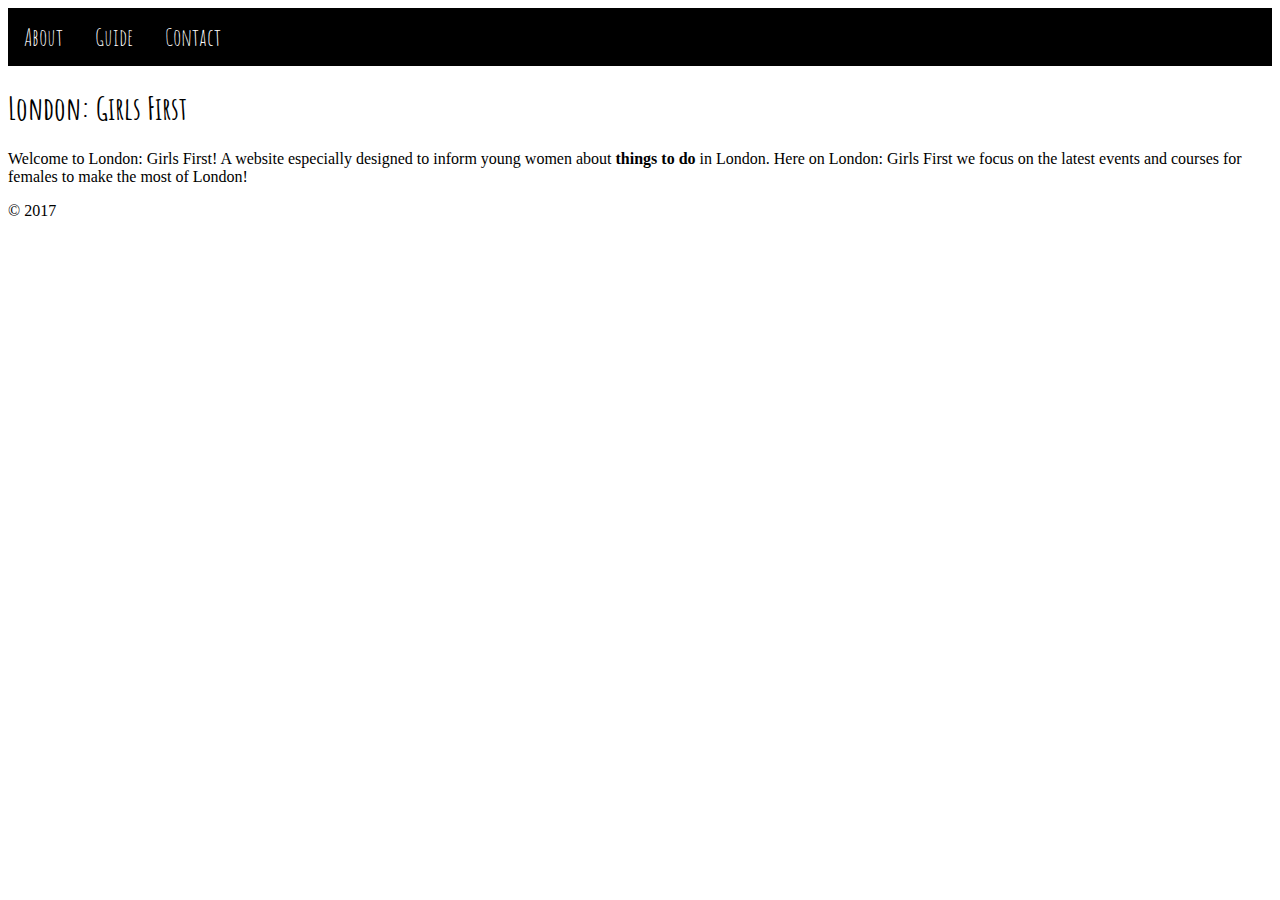
==== index.html @ f52b57c7 "Uploading initial work" ====
<!DOCTYPE html>
<html>
  <head>
    <meta charset="UTF-8">
    <meta http-equiv="X-UA-Compatible" content="IE=edge">
    <meta name="viewport" content="width=device-width, initial-scale=1">
    <link rel="stylesheet" href="main.css">
    <link href="css/bootstrap.min.css" rel="stylesheet">
    <link href="https://fonts.googleapis.com/css?family=Amatic+SC|Clicker+Script|Droid+Serif|Raleway|Rochester" rel="stylesheet">
    <title>London: Girls First</title>
  </head>
  <body>
    <header>
      <ul>
        <li><a href="#about">About</a></li>
        <li class="dropdown">
          <a href="javascript:void(0)" class="dropbtn">Guide</a>
          <div class="dropdown-content">
            <a href="#">Link 1</a>
            <a href="#">Link 2</a>
            <a href="#">Link 3</a>
          </div>
        </li>
        <li><a href="#contact">Contact</a></li>
      </ul>
      <h1>London: Girls First</h1>
    </header>
    <main>
      <h2></h2>
      <p>
          Welcome to London: Girls First! A website especially designed to inform
          young women about <strong>things to do</strong> in London. Here on London: Girls First we
          focus on the latest events and courses for females to make the most of London!
      </p>
    </main>
    <footer>
      <p>
          &copy; 2017
      </p>
    </footer>
    <script src="https://ajax.googleapis.com/ajax/libs/jquery/1.12.4/jquery.min.js"></script>
    <script src="js/bootstrap.min.js"></script>
  </body>
</html>
---- main.css ----
h1 {
  font-family: 'Amatic SC', cursive;
}

ul {
  font-family: 'Amatic SC', cursive;
  font-size: 24px;
  list-style-type: none;
  margin: 0;
  padding: 0;
  overflow: hidden;
  background-color: #000;
}

li {
  float: left;
}

li a {
  display: block;
  color: white;
  text-align: center;
  padding: 14px 16px;
  text-decoration: none;
}

li a:hover {
    background-color: #333;
}

li.dropdown {
    display: inline-block;
}

.dropdown-content {
    display: none;
    position: absolute;
    background-color: #333;
    min-width: 160px;
    box-shadow: 0px 8px 16px 0px rgba(0,0,0,0.2);
    z-index: 1;
}

.dropdown-content a {
    color: white;
    padding: 12px 16px;
    text-decoration: none;
    display: block;
    text-align: left;
}

.dropdown-content a:hover {background-color: #f1f1f1}

.dropdown:hover .dropdown-content {
    display: block;
}

html {
  background: url(lp-image.jpg) no-repeat center center fixed;
  -webkit-background-size: cover;
  -moz-background-size: cover;
  -o-background-size: cover;
  background-size: cover;
}
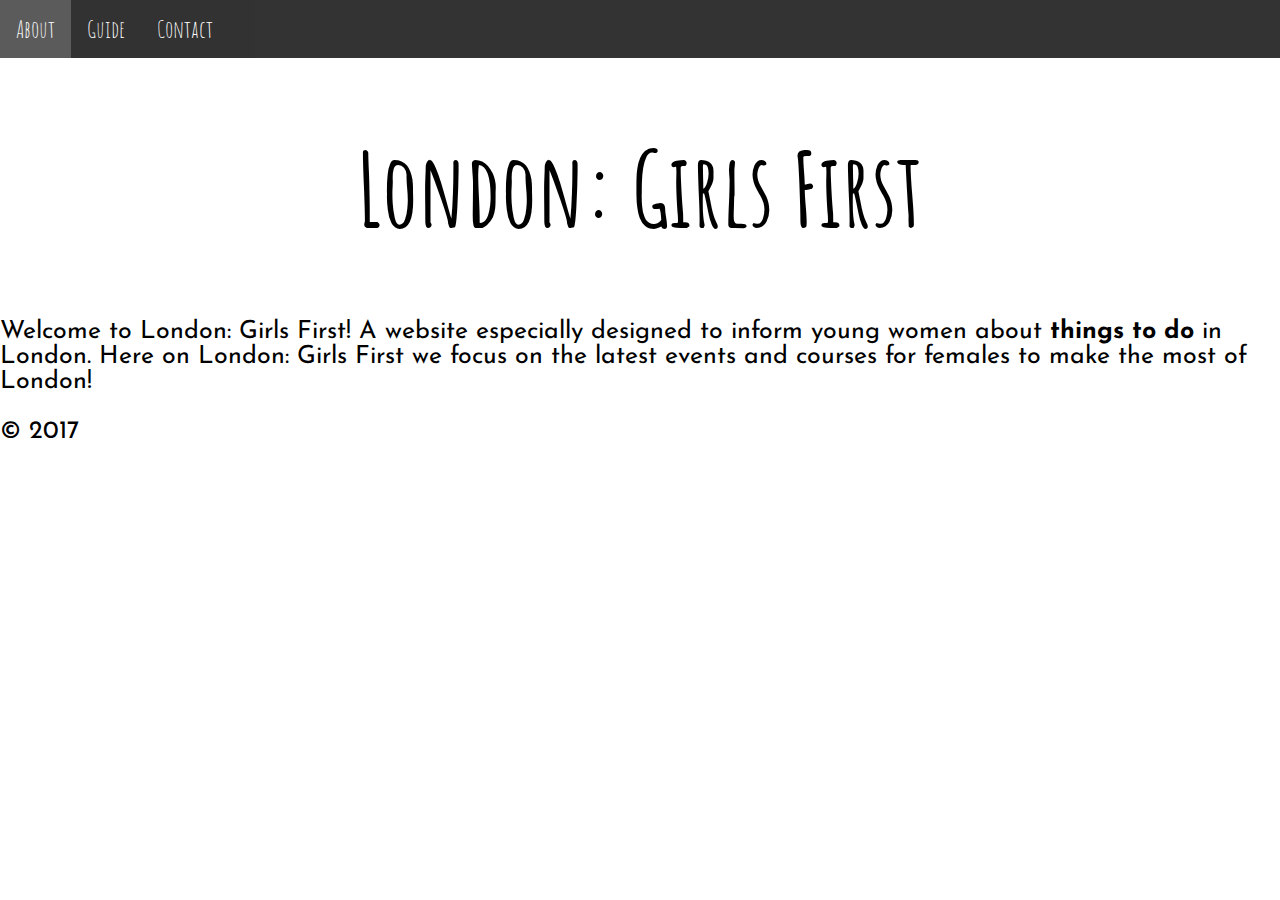
==== commit 5d951d23: "sorted structure - added comments" ====
--- a/index.html
+++ b/index.html
@@ -1,12 +1,41 @@
 <!DOCTYPE html>
 <html>
   <head>
+    <!-- Required Meta Tags -->
     <meta charset="UTF-8">
     <meta http-equiv="X-UA-Compatible" content="IE=edge">
     <meta name="viewport" content="width=device-width, initial-scale=1">
     <link rel="stylesheet" href="main.css">
+
+    <script src="bootstrap-3.3.7-dist 2/js/bootstrap.js"></script>
+    <!-- Fonts -->
+    <link href="https://fonts.googleapis.com/css?family=Amatic+SC|Clicker+Script|Droid+Serif|Raleway|Rochester" rel="stylesheet">
+    <link href="https://fonts.googleapis.com/css?family=Josefin+Sans" rel="stylesheet">
+
+    <!-- Favicon -->
+    <link rel="apple-touch-icon" sizes="57x57" href="/apple-icon-57x57.png">
+    <link rel="apple-touch-icon" sizes="60x60" href="/apple-icon-60x60.png">
+    <link rel="apple-touch-icon" sizes="72x72" href="/apple-icon-72x72.png">
+    <link rel="apple-touch-icon" sizes="76x76" href="/apple-icon-76x76.png">
+    <link rel="apple-touch-icon" sizes="114x114" href="/apple-icon-114x114.png">
+    <link rel="apple-touch-icon" sizes="120x120" href="/apple-icon-120x120.png">
+    <link rel="apple-touch-icon" sizes="144x144" href="/apple-icon-144x144.png">
+    <link rel="apple-touch-icon" sizes="152x152" href="/apple-icon-152x152.png">
+    <link rel="apple-touch-icon" sizes="180x180" href="/apple-icon-180x180.png">
+    <link rel="icon" type="image/png" sizes="192x192"  href="/android-icon-192x192.png">
+    <link rel="icon" type="image/png" sizes="32x32" href="/favicon-32x32.png">
+    <link rel="icon" type="image/png" sizes="96x96" href="/favicon-96x96.png">
+    <link rel="icon" type="image/png" sizes="16x16" href="/favicon-16x16.png">
+    <link rel="manifest" href="/manifest.json">
+    <meta name="msapplication-TileColor" content="#ffffff">
+    <meta name="msapplication-TileImage" content="/ms-icon-144x144.png">
+    <meta name="theme-color" content="#ffffff">
+    
+    <!-- CSS -->
+    <link rel="stylesheet" href="main.css">
     <link href="css/bootstrap.min.css" rel="stylesheet">
-    <link href="https://fonts.googleapis.com/css?family=Amatic+SC|Clicker+Script|Droid+Serif|Raleway|Rochester" rel="stylesheet">
+
+    <!-- Title -->
     <title>London: Girls First</title>
   </head>
   <body>
--- a/main.css
+++ b/main.css
@@ -1,5 +1,12 @@
 h1 {
   font-family: 'Amatic SC', cursive;
+  text-align: center;
+  font-size: 100px;
+
+}
+body {
+  font-family: 'Josefin Sans', sans-serif;
+  font-size: 25px;
 }
 
 ul {
@@ -10,6 +17,7 @@
   padding: 0;
   overflow: hidden;
   background-color: #000;
+  opacity: 0.8;
 }
 
 li {
@@ -62,3 +70,8 @@
   -o-background-size: cover;
   background-size: cover;
 }
+
+html, body {
+  margin: 0;
+  padding: 0;
+}
--- a/main.css
+++ b/main.css
@@ -1,5 +1,12 @@
 h1 {
   font-family: 'Amatic SC', cursive;
+  text-align: center;
+  font-size: 100px;
+
+}
+body {
+  font-family: 'Josefin Sans', sans-serif;
+  font-size: 25px;
 }
 
 ul {
@@ -10,6 +17,7 @@
   padding: 0;
   overflow: hidden;
   background-color: #000;
+  opacity: 0.8;
 }
 
 li {
@@ -62,3 +70,8 @@
   -o-background-size: cover;
   background-size: cover;
 }
+
+html, body {
+  margin: 0;
+  padding: 0;
+}
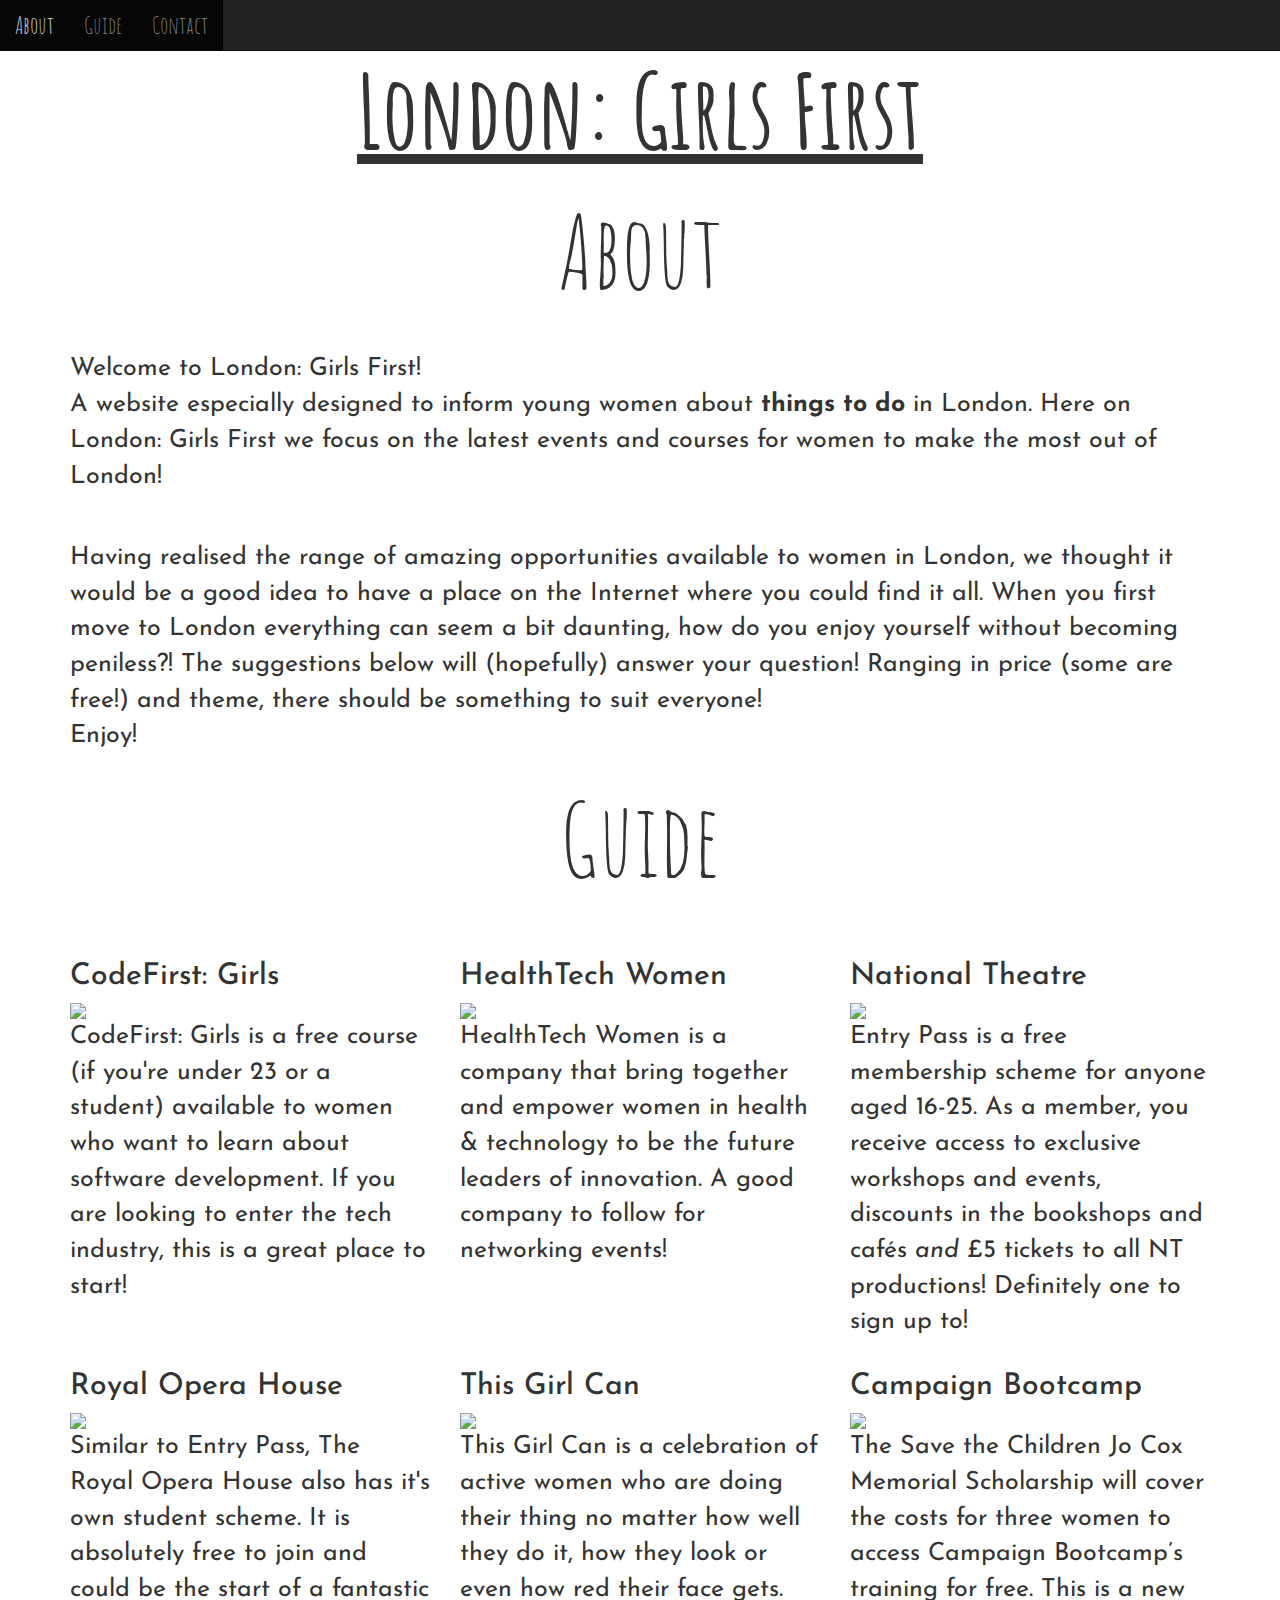
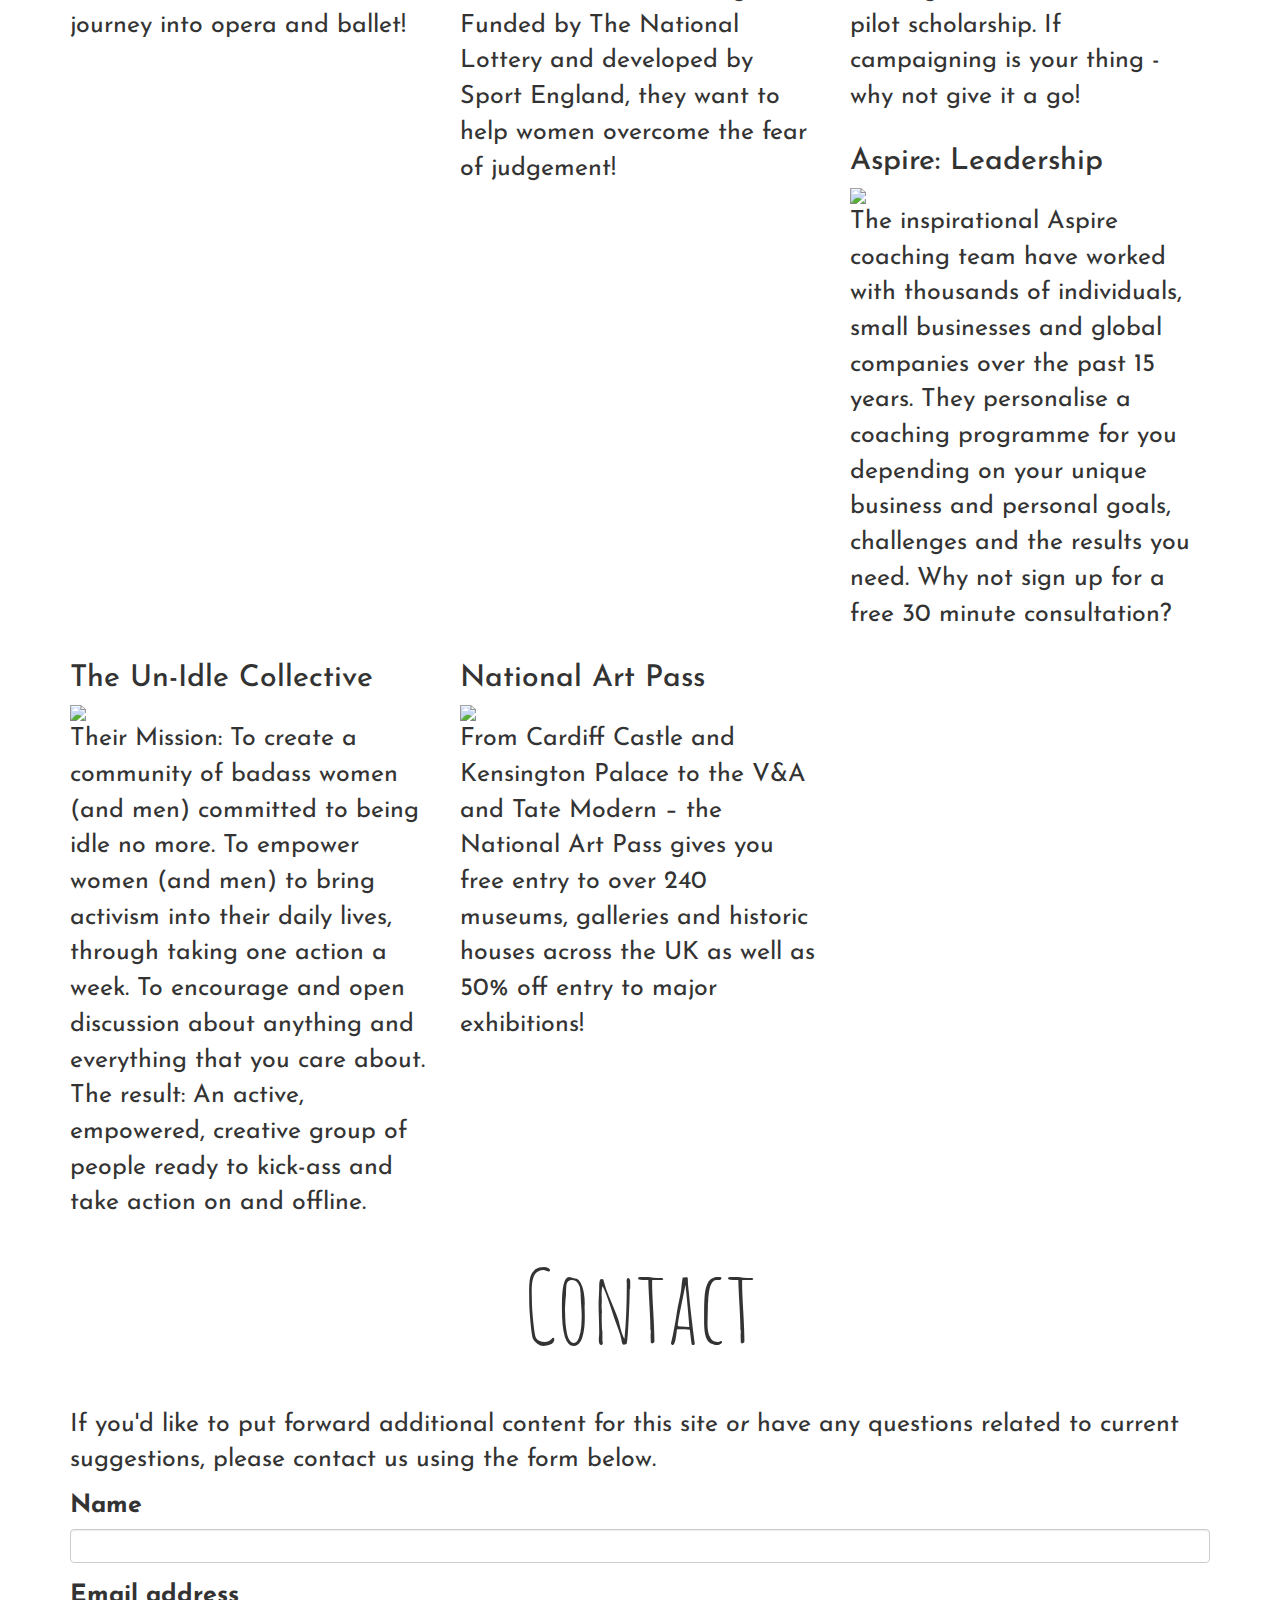
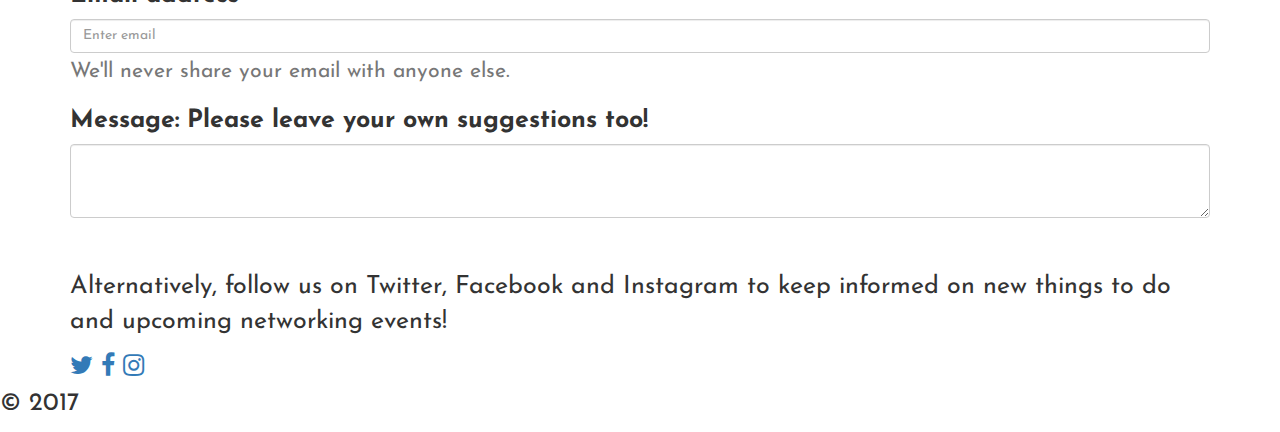
==== commit a9934b79: "added to content to guide sections" ====
--- a/index.html
+++ b/index.html
@@ -7,7 +7,9 @@
     <meta name="viewport" content="width=device-width, initial-scale=1">
     <link rel="stylesheet" href="main.css">
 
-    <script src="bootstrap-3.3.7-dist 2/js/bootstrap.js"></script>
+    <link rel="stylesheet" href="https://maxcdn.bootstrapcdn.com/bootstrap/3.3.7/css/bootstrap.min.css">
+    <script src="https://ajax.googleapis.com/ajax/libs/jquery/3.1.1/jquery.min.js"></script>
+    <script src="https://maxcdn.bootstrapcdn.com/bootstrap/3.3.7/js/bootstrap.min.js"></script>
     <!-- Fonts -->
     <link href="https://fonts.googleapis.com/css?family=Amatic+SC|Clicker+Script|Droid+Serif|Raleway|Rochester" rel="stylesheet">
     <link href="https://fonts.googleapis.com/css?family=Josefin+Sans" rel="stylesheet">
@@ -30,44 +32,201 @@
     <meta name="msapplication-TileColor" content="#ffffff">
     <meta name="msapplication-TileImage" content="/ms-icon-144x144.png">
     <meta name="theme-color" content="#ffffff">
-    
+
     <!-- CSS -->
     <link rel="stylesheet" href="main.css">
     <link href="css/bootstrap.min.css" rel="stylesheet">
 
     <!-- Title -->
-    <title>London: Girls First</title>
+  <title>London: Girls First</title>
   </head>
   <body>
+    <body data-spy="scroll" data-target=".navbar" data-offset="50">
+
+    <!-- Navbar -->
+    <nav class="navbar navbar-inverse navbar-fixed-top">
+      <ul class="nav navbar-nav">
+        <li><a href="#About">About</a></li>
+        <li><a href="#Guide">Guide</a></li>
+        <li><a href="#Contact">Contact</a></li>
+      </ul>
+    </nav>
+<br>
     <header>
-      <ul>
-        <li><a href="#about">About</a></li>
-        <li class="dropdown">
-          <a href="javascript:void(0)" class="dropbtn">Guide</a>
-          <div class="dropdown-content">
-            <a href="#">Link 1</a>
-            <a href="#">Link 2</a>
-            <a href="#">Link 3</a>
-          </div>
-        </li>
-        <li><a href="#contact">Contact</a></li>
-      </ul>
-      <h1>London: Girls First</h1>
+      <div class="container">
+        <h1 class="header"><u><strong>London: Girls First</strong></u></h1>
+      </div>
     </header>
-    <main>
-      <h2></h2>
-      <p>
-          Welcome to London: Girls First! A website especially designed to inform
+
+    <!-- Section 1 -->
+    <div id="About">
+      <div class="container">
+        <h1>About</h1><br>
+        <p class="welcome">Welcome to London: Girls First! <br>A website especially designed to inform
           young women about <strong>things to do</strong> in London. Here on London: Girls First we
-          focus on the latest events and courses for females to make the most of London!
-      </p>
-    </main>
-    <footer>
-      <p>
+          focus on the latest events and courses for women to make the most out of London!</p>
+        <br>
+        <p class="goal">Having realised the range of amazing opportunities available to women in London,
+        we thought it would be a good idea to have a place on the Internet where you could find it all.
+        When you first move to London everything can seem a bit daunting, how do you enjoy yourself without
+        becoming peniless?! The suggestions below will (hopefully) answer your question! Ranging in price
+        (some are free!) and theme, there should be something to suit everyone! <br>Enjoy!</p>
+      </div>
+    </div>
+
+    <!-- Section 2 -->
+    <div id="Guide">
+      <div class="container">
+        <h1>Guide</h1>
+<br>
+      <div class="row">
+        <div class="col-md-4">
+          <h2 class="guideheaders">CodeFirst: Girls</h2>
+          <a href="http://www.codefirstgirls.org.uk/">
+            <img class="img-responsive" src="codefirst.jpg">
+          </a>
+          <p class="infoguide">
+            CodeFirst: Girls is a free course (if you're under 23 or a student) available to women who want
+            to learn about software development. If you are looking to enter the tech industry, this is a great
+            place to start!
+          </p>
+        </div>
+
+        <div class="col-md-4">
+          <h2 class="guideheaders">HealthTech Women</h2>
+          <a href="http://www.healthtechwomen.co.uk/">
+            <img class="img-responsive" src="healthtech.jpg">
+          </a>
+          <p class="infoguide">
+            HealthTech Women is a company that bring together and empower women in health & technology to be
+            the future leaders of innovation. A good company to follow for networking events!
+          </p>
+        </div>
+
+        <div class="col-md-4">
+          <h2 class="guideheaders">National Theatre</h2>
+          <a href="https://www.nationaltheatre.org.uk/entry-pass">
+            <img class="img-responsive" src="nt.jpg">
+          </a>
+          <p class="infoguide">
+            Entry Pass is a free membership scheme for anyone aged 16-25. As a member, you receive
+            access to exclusive workshops and events, discounts in the bookshops and cafés <i>and</i>
+            £5 tickets to all NT productions! Definitely one to sign up to!
+          </p>
+        </div>
+
+        <div class="col-md-4">
+          <h2 class="guideheaders">Royal Opera House</h2>
+          <a href="http://www.roh.org.uk/for/rohstudents">
+            <img class="img-responsive" src="rohstudents.jpg">
+          </a>
+          <p class="infoguide">
+            Similar to Entry Pass, The Royal Opera House also has it's own student scheme.
+            It is absolutely free to join and could be the start of a fantastic journey into opera and ballet!
+          </p>
+        </div>
+
+        <div class="col-md-4">
+          <h2 class="guideheaders">This Girl Can</h2>
+          <a href="http://www.thisgirlcan.co.uk/">
+            <img class="img-responsive" src="thisgirlcan.jpg">
+          </a>
+          <p class="infoguide">
+            This Girl Can is a celebration of active women who are doing their thing no matter how well they do it,
+            how they look or even how red their face gets. Funded by The National Lottery and developed by Sport England,
+            they want to help women overcome the fear of judgement!
+          </p>
+        </div>
+
+        <div class="col-md-4">
+          <h2 class="guideheaders">Campaign Bootcamp</h2>
+          <a href="https://www.campaignbootcamp.org/blog/2017/2/9/new-scholarship-save-the-childrens-jo-cox-memorial-scholarship">
+            <img class="img-responsive" src="jocox.jpg">
+          </a>
+          <p class="infoguide">
+            The Save the Children Jo Cox Memorial Scholarship will cover the costs for three women to access Campaign Bootcamp’s
+            training for free. This is a new pilot scholarship. If campaigning is your thing - why not give it a go!
+          </p>
+        </div>
+
+        <div class="col-md-4">
+          <h2 class="guideheaders">Aspire: Leadership</h2>
+          <a href="http://www.aspirewomen.co.uk/index.php/coaching_programs/">
+            <img class="img-responsive" src="aspire.jpg">
+          </a>
+          <p class="infoguide">
+            The inspirational Aspire coaching team have worked with thousands of individuals, small businesses and global companies
+            over the past 15 years. They personalise a coaching programme for you depending on your unique business and personal
+            goals, challenges and the results you need. Why not sign up for a free 30 minute consultation?
+          </p>
+        </div>
+
+        <div class="col-md-4">
+          <h2 class="guideheaders">The Un-Idle Collective</h2>
+          <a href="https://www.theunidlecollective.com/">
+            <img class="img-responsive" src="unidle.jpg">
+          </a>
+          <p class="infoguide">
+            Their Mission: To create a community of badass women (and men) committed to being idle no more. To empower
+            women (and men) to bring activism into their daily lives, through taking one action a week. To encourage and
+            open discussion about anything and everything that you care about. The result: An active, empowered, creative
+            group of people ready to kick-ass and take action on and offline.
+          </p>
+        </div>
+
+        <div class="col-md-4">
+          <h2 class="guideheaders">National Art Pass</h2>
+          <a href="https://www.artfund.org/national-art-pass">
+            <img class="img-responsive" src="artpass.jpeg">
+          </a>
+          <p class="infoguide">
+            From Cardiff Castle and Kensington Palace to the V&A and Tate Modern – the National Art Pass gives you free entry
+            to over 240 museums, galleries and historic houses across the UK as well as 50% off entry to major exhibitions!
+          </p>
+        </div>
+
+      </div>
+    </div>
+  </div>
+
+    <!-- Section 3 -->
+    <div id="Contact">
+      <div class="container">
+        <h1>Contact</h1><br>
+        <p class="contact">If you'd like to put forward additional content for this site <i>or</i> have any
+        questions related to current suggestions, please contact us using the form below.</p>
+        <!-- Form -->
+  <form>
+    <div class="form-group">
+      <label for="InputName">Name</label>
+      <input type="name" class="form-control" id=InputName>
+    </div>
+    <div class="form-group">
+      <label for="InputEmail1">Email address</label>
+      <input type="email" class="form-control" id="InputEmail1" aria-describedby="emailHelp" placeholder="Enter email">
+      <small id="emailHelp" class="form-text text-muted">We'll never share your email with anyone else.</small>
+    </div>
+    <div class="form-group">
+      <label for="Textarea">Message: Please leave your own suggestions too!</label>
+      <textarea class="form-control" id="Textarea" rows="3"></textarea>
+    </div>
+<br>
+    <p class= "socialmedia">Alternatively, follow us on Twitter, Facebook and Instagram to keep informed
+        on new things to do and upcoming networking events!</p>
+        <!-- Icon Library -->
+          <link rel="stylesheet" href="https://cdnjs.cloudflare.com/ajax/libs/font-awesome/4.7.0/css/font-awesome.min.css">
+
+        <!-- Font Awesome Icons -->
+          <a href="#" class="fa fa-twitter"></a>
+          <a href="#" class="fa fa-facebook"></a>
+          <a href="#" class="fa fa-instagram"></a>
+        <!-- Twitter, Facebook and Instagram social buttons -->
+      </div>
+    </div>
+      <footer>
+        <p>
           &copy; 2017
-      </p>
-    </footer>
-    <script src="https://ajax.googleapis.com/ajax/libs/jquery/1.12.4/jquery.min.js"></script>
-    <script src="js/bootstrap.min.js"></script>
+        </p>
+      </footer>
   </body>
 </html>
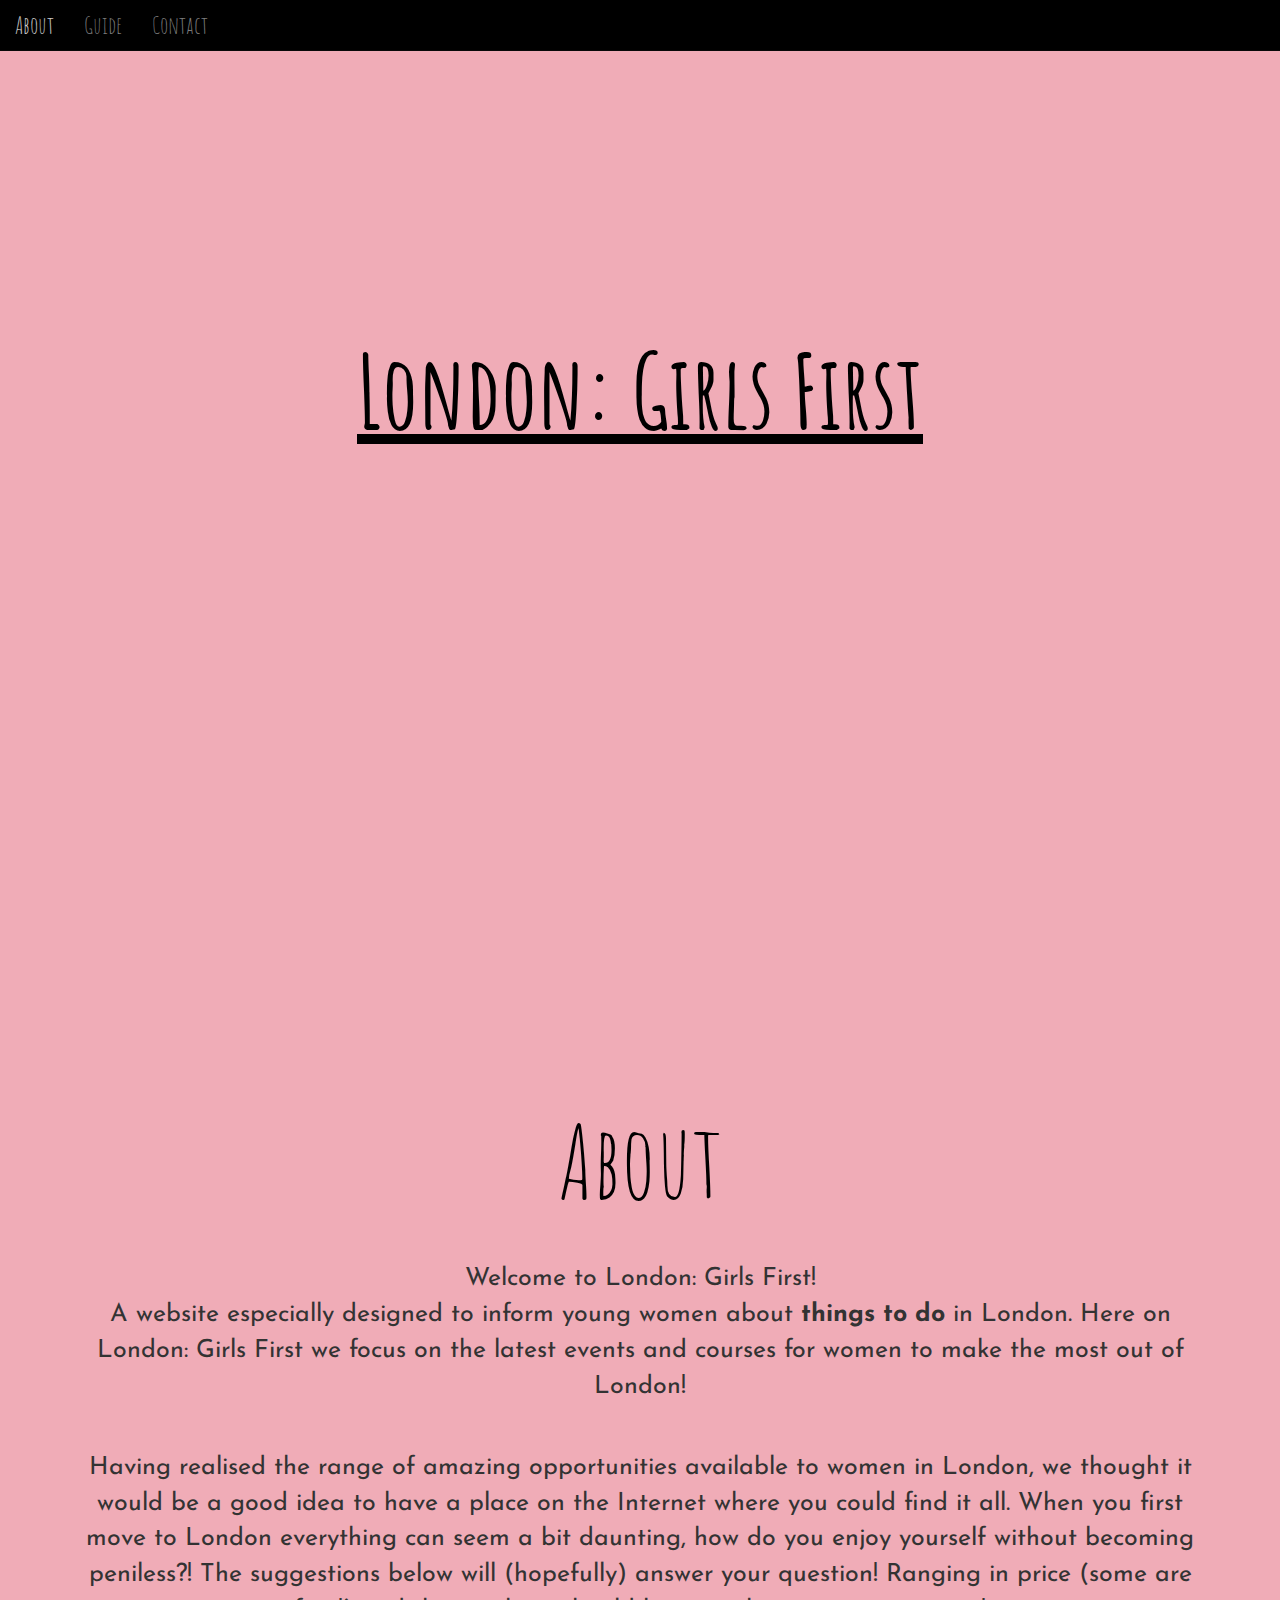
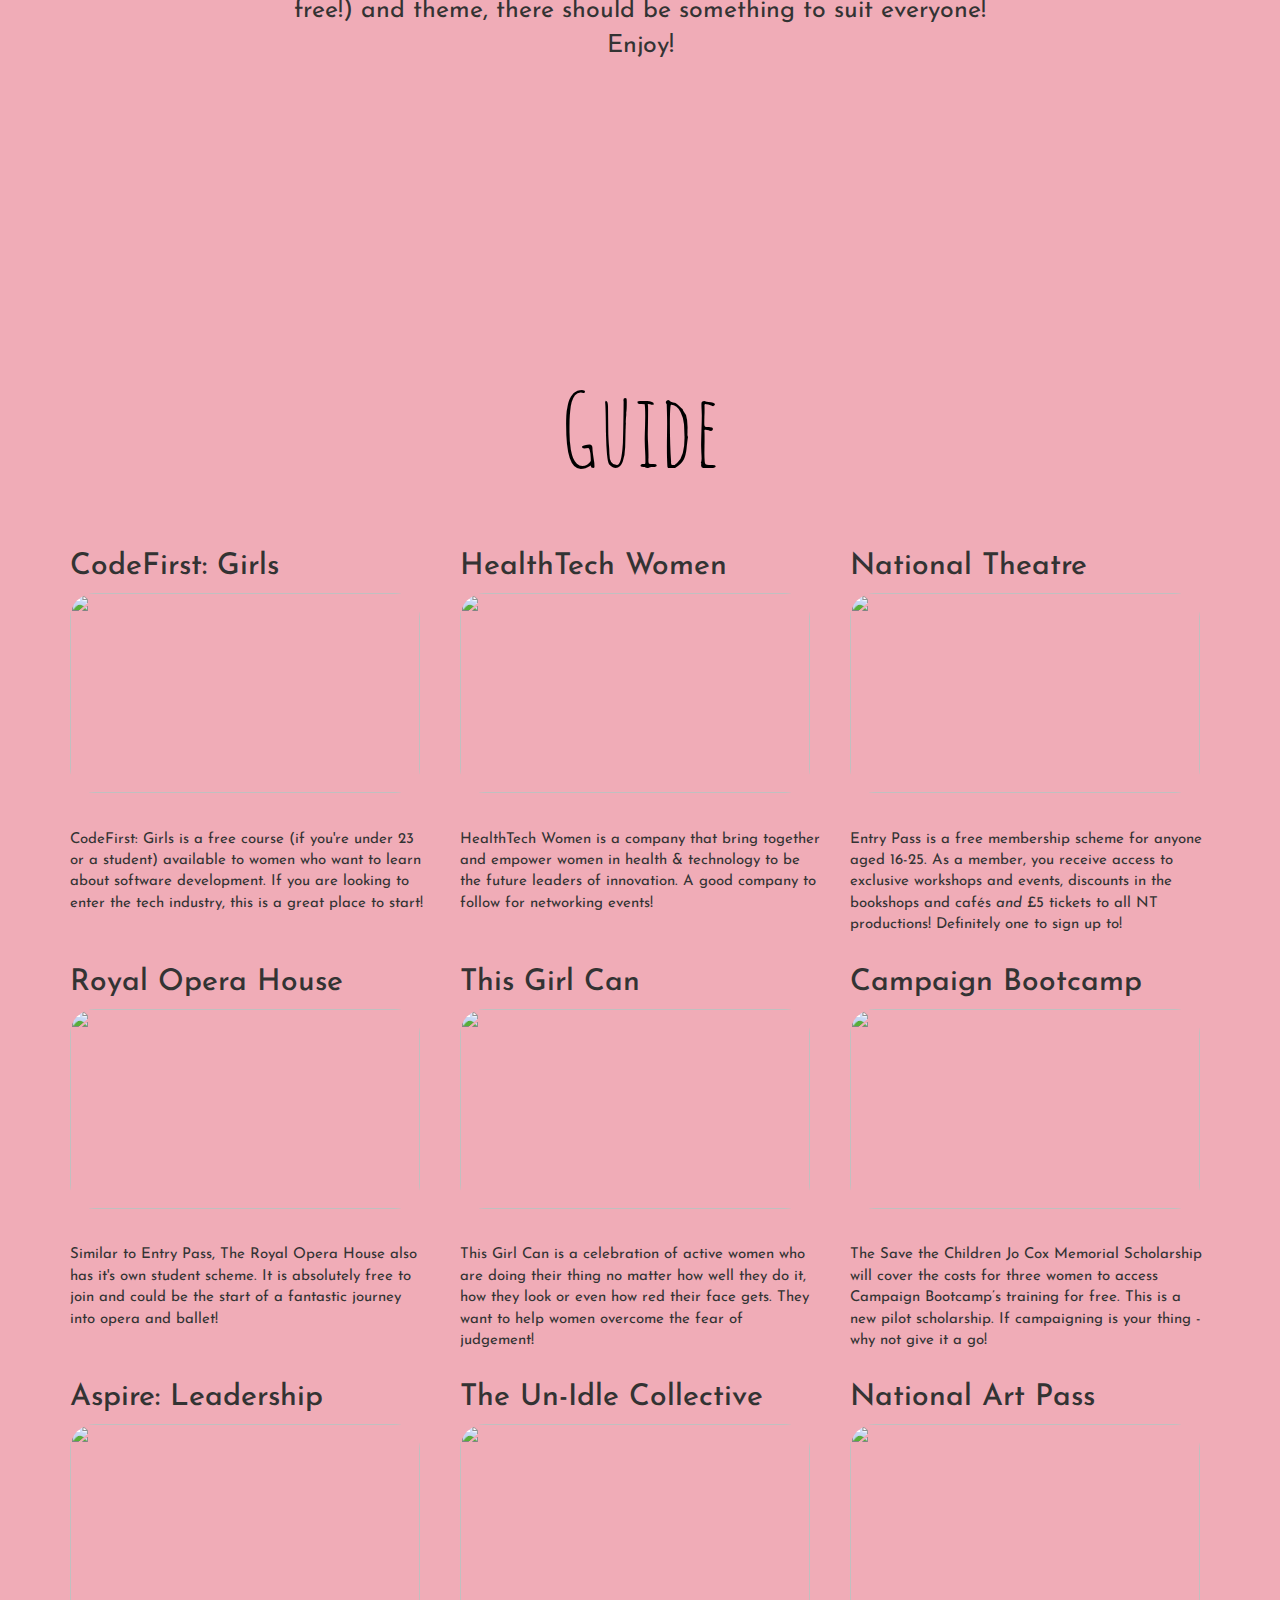
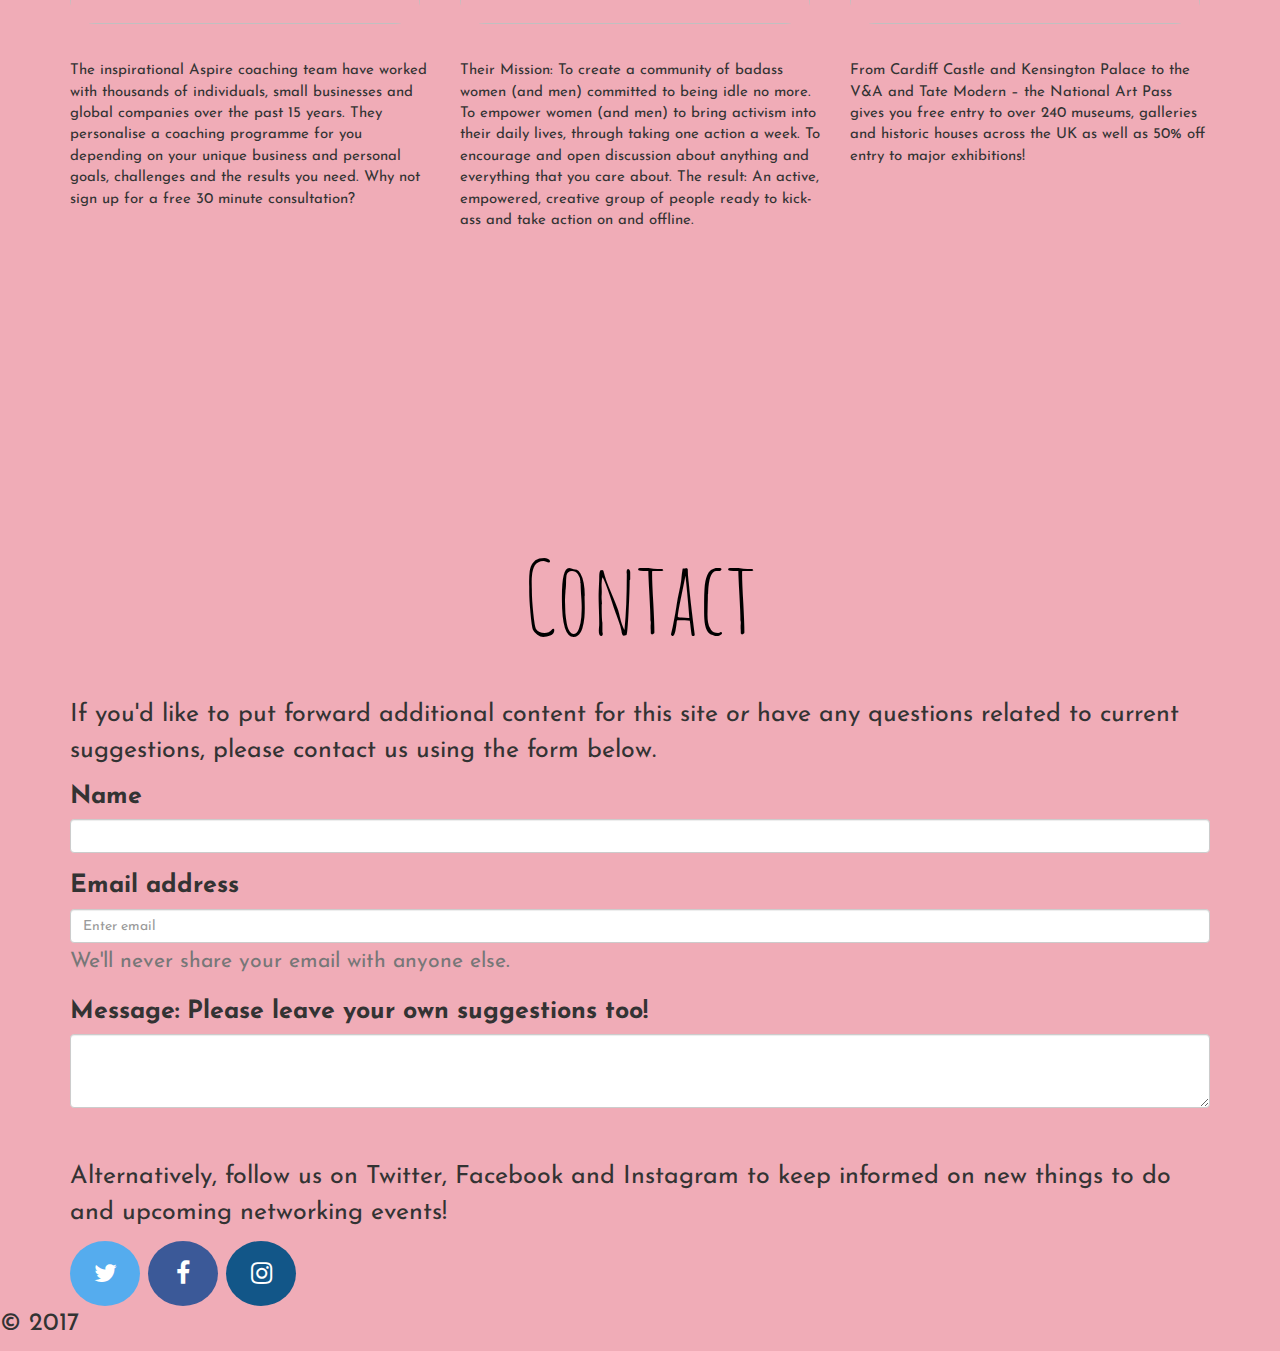
==== commit 083813d9: "guide issue sorted" ====
--- a/index.html
+++ b/index.html
@@ -85,6 +85,7 @@
           <a href="http://www.codefirstgirls.org.uk/">
             <img class="img-responsive" src="codefirst.jpg">
           </a>
+          <br>
           <p class="infoguide">
             CodeFirst: Girls is a free course (if you're under 23 or a student) available to women who want
             to learn about software development. If you are looking to enter the tech industry, this is a great
@@ -97,6 +98,7 @@
           <a href="http://www.healthtechwomen.co.uk/">
             <img class="img-responsive" src="healthtech.jpg">
           </a>
+          <br>
           <p class="infoguide">
             HealthTech Women is a company that bring together and empower women in health & technology to be
             the future leaders of innovation. A good company to follow for networking events!
@@ -108,6 +110,7 @@
           <a href="https://www.nationaltheatre.org.uk/entry-pass">
             <img class="img-responsive" src="nt.jpg">
           </a>
+          <br>
           <p class="infoguide">
             Entry Pass is a free membership scheme for anyone aged 16-25. As a member, you receive
             access to exclusive workshops and events, discounts in the bookshops and cafés <i>and</i>
@@ -120,6 +123,7 @@
           <a href="http://www.roh.org.uk/for/rohstudents">
             <img class="img-responsive" src="rohstudents.jpg">
           </a>
+          <br>
           <p class="infoguide">
             Similar to Entry Pass, The Royal Opera House also has it's own student scheme.
             It is absolutely free to join and could be the start of a fantastic journey into opera and ballet!
@@ -131,10 +135,10 @@
           <a href="http://www.thisgirlcan.co.uk/">
             <img class="img-responsive" src="thisgirlcan.jpg">
           </a>
+          <br>
           <p class="infoguide">
             This Girl Can is a celebration of active women who are doing their thing no matter how well they do it,
-            how they look or even how red their face gets. Funded by The National Lottery and developed by Sport England,
-            they want to help women overcome the fear of judgement!
+            how they look or even how red their face gets. They want to help women overcome the fear of judgement!
           </p>
         </div>
 
@@ -143,6 +147,7 @@
           <a href="https://www.campaignbootcamp.org/blog/2017/2/9/new-scholarship-save-the-childrens-jo-cox-memorial-scholarship">
             <img class="img-responsive" src="jocox.jpg">
           </a>
+          <br>
           <p class="infoguide">
             The Save the Children Jo Cox Memorial Scholarship will cover the costs for three women to access Campaign Bootcamp’s
             training for free. This is a new pilot scholarship. If campaigning is your thing - why not give it a go!
@@ -154,6 +159,7 @@
           <a href="http://www.aspirewomen.co.uk/index.php/coaching_programs/">
             <img class="img-responsive" src="aspire.jpg">
           </a>
+          <br>
           <p class="infoguide">
             The inspirational Aspire coaching team have worked with thousands of individuals, small businesses and global companies
             over the past 15 years. They personalise a coaching programme for you depending on your unique business and personal
@@ -166,6 +172,7 @@
           <a href="https://www.theunidlecollective.com/">
             <img class="img-responsive" src="unidle.jpg">
           </a>
+          <br>
           <p class="infoguide">
             Their Mission: To create a community of badass women (and men) committed to being idle no more. To empower
             women (and men) to bring activism into their daily lives, through taking one action a week. To encourage and
@@ -179,6 +186,7 @@
           <a href="https://www.artfund.org/national-art-pass">
             <img class="img-responsive" src="artpass.jpeg">
           </a>
+          <br>
           <p class="infoguide">
             From Cardiff Castle and Kensington Palace to the V&A and Tate Modern – the National Art Pass gives you free entry
             to over 240 museums, galleries and historic houses across the UK as well as 50% off entry to major exhibitions!
--- a/main.css
+++ b/main.css
@@ -1,14 +1,39 @@
+header{
+ background-image:url(londonbg.jpg);
+ height:770px;
+ width:100%;
+ background-size:cover;
+ background-repeat: no-repeat;
+ background-position: center;
+ overflow:hidden;
+}
+
 h1 {
   font-family: 'Amatic SC', cursive;
   text-align: center;
   font-size: 100px;
+  margin-top: 300px;
+  clear: left;
+  color: black;
+}
 
-}
 body {
   font-family: 'Josefin Sans', sans-serif;
   font-size: 25px;
+  background-color: #f0acb7;
 }
 
+.header {
+  z-index: 10;
+  position: relative;
+}
+.welcome {
+  text-align: center;
+
+}
+.goal {
+  text-align: center;
+}
 ul {
   font-family: 'Amatic SC', cursive;
   font-size: 24px;
@@ -18,6 +43,30 @@
   overflow: hidden;
   background-color: #000;
   opacity: 0.8;
+}
+
+div.col-md-4 {
+  position: relative;
+  min-height: 1px;
+  padding-right: 15px;
+  padding-left: 15px;
+}
+
+img.img-responsive {
+  height: 200px;
+  width: 350px;
+  opacity: 1.0;
+  border-radius: 25px;
+}
+
+img.img-responsive:hover {
+    opacity: 0.5;
+}
+p.infoguide {
+  font-size: 15px;
+}
+h2.guideheaders {
+  text-align: left;
 }
 
 li {
@@ -32,46 +81,35 @@
   text-decoration: none;
 }
 
-li a:hover {
-    background-color: #333;
+.navbar {
+  background-color: black;
+}
+.fa {
+    padding: 20px;
+    font-size: 30px;
+    width: 70px;
+    text-align: center;
+    text-decoration: none;
+    border-radius: 50%;
 }
 
-li.dropdown {
-    display: inline-block;
+.fa:hover {
+    opacity: 0.7;
 }
 
-.dropdown-content {
-    display: none;
-    position: absolute;
-    background-color: #333;
-    min-width: 160px;
-    box-shadow: 0px 8px 16px 0px rgba(0,0,0,0.2);
-    z-index: 1;
+/* Facebook */
+.fa-facebook {
+    background: #3B5998;
+    color: white;
 }
 
-.dropdown-content a {
+/* Twitter */
+.fa-twitter {
+    background: #55ACEE;
     color: white;
-    padding: 12px 16px;
-    text-decoration: none;
-    display: block;
-    text-align: left;
 }
-
-.dropdown-content a:hover {background-color: #f1f1f1}
-
-.dropdown:hover .dropdown-content {
-    display: block;
+/* Instagram */
+.fa-instagram {
+  background: #125688;
+  color: white;
 }
-
-html {
-  background: url(lp-image.jpg) no-repeat center center fixed;
-  -webkit-background-size: cover;
-  -moz-background-size: cover;
-  -o-background-size: cover;
-  background-size: cover;
-}
-
-html, body {
-  margin: 0;
-  padding: 0;
-}
--- a/main.css
+++ b/main.css
@@ -1,14 +1,39 @@
+header{
+ background-image:url(londonbg.jpg);
+ height:770px;
+ width:100%;
+ background-size:cover;
+ background-repeat: no-repeat;
+ background-position: center;
+ overflow:hidden;
+}
+
 h1 {
   font-family: 'Amatic SC', cursive;
   text-align: center;
   font-size: 100px;
+  margin-top: 300px;
+  clear: left;
+  color: black;
+}
 
-}
 body {
   font-family: 'Josefin Sans', sans-serif;
   font-size: 25px;
+  background-color: #f0acb7;
 }
 
+.header {
+  z-index: 10;
+  position: relative;
+}
+.welcome {
+  text-align: center;
+
+}
+.goal {
+  text-align: center;
+}
 ul {
   font-family: 'Amatic SC', cursive;
   font-size: 24px;
@@ -18,6 +43,30 @@
   overflow: hidden;
   background-color: #000;
   opacity: 0.8;
+}
+
+div.col-md-4 {
+  position: relative;
+  min-height: 1px;
+  padding-right: 15px;
+  padding-left: 15px;
+}
+
+img.img-responsive {
+  height: 200px;
+  width: 350px;
+  opacity: 1.0;
+  border-radius: 25px;
+}
+
+img.img-responsive:hover {
+    opacity: 0.5;
+}
+p.infoguide {
+  font-size: 15px;
+}
+h2.guideheaders {
+  text-align: left;
 }
 
 li {
@@ -32,46 +81,35 @@
   text-decoration: none;
 }
 
-li a:hover {
-    background-color: #333;
+.navbar {
+  background-color: black;
+}
+.fa {
+    padding: 20px;
+    font-size: 30px;
+    width: 70px;
+    text-align: center;
+    text-decoration: none;
+    border-radius: 50%;
 }
 
-li.dropdown {
-    display: inline-block;
+.fa:hover {
+    opacity: 0.7;
 }
 
-.dropdown-content {
-    display: none;
-    position: absolute;
-    background-color: #333;
-    min-width: 160px;
-    box-shadow: 0px 8px 16px 0px rgba(0,0,0,0.2);
-    z-index: 1;
+/* Facebook */
+.fa-facebook {
+    background: #3B5998;
+    color: white;
 }
 
-.dropdown-content a {
+/* Twitter */
+.fa-twitter {
+    background: #55ACEE;
     color: white;
-    padding: 12px 16px;
-    text-decoration: none;
-    display: block;
-    text-align: left;
 }
-
-.dropdown-content a:hover {background-color: #f1f1f1}
-
-.dropdown:hover .dropdown-content {
-    display: block;
+/* Instagram */
+.fa-instagram {
+  background: #125688;
+  color: white;
 }
-
-html {
-  background: url(lp-image.jpg) no-repeat center center fixed;
-  -webkit-background-size: cover;
-  -moz-background-size: cover;
-  -o-background-size: cover;
-  background-size: cover;
-}
-
-html, body {
-  margin: 0;
-  padding: 0;
-}
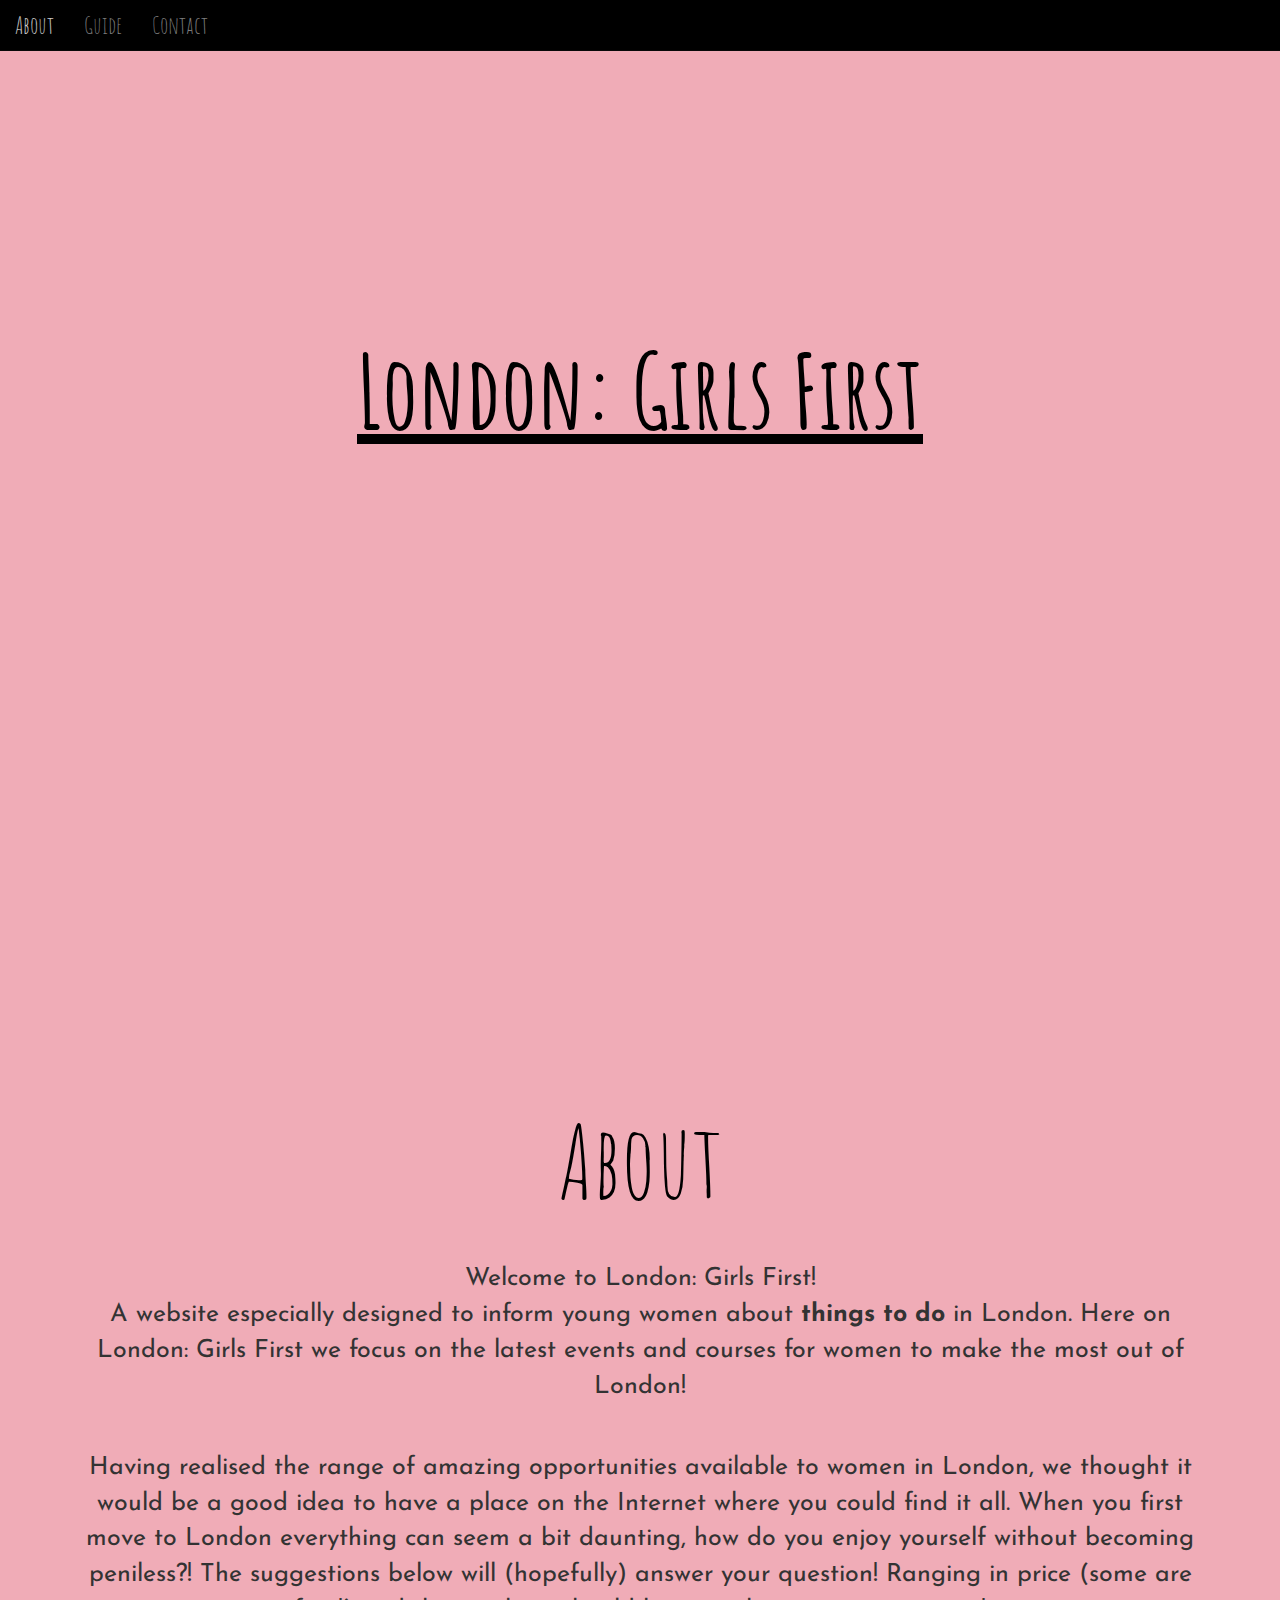
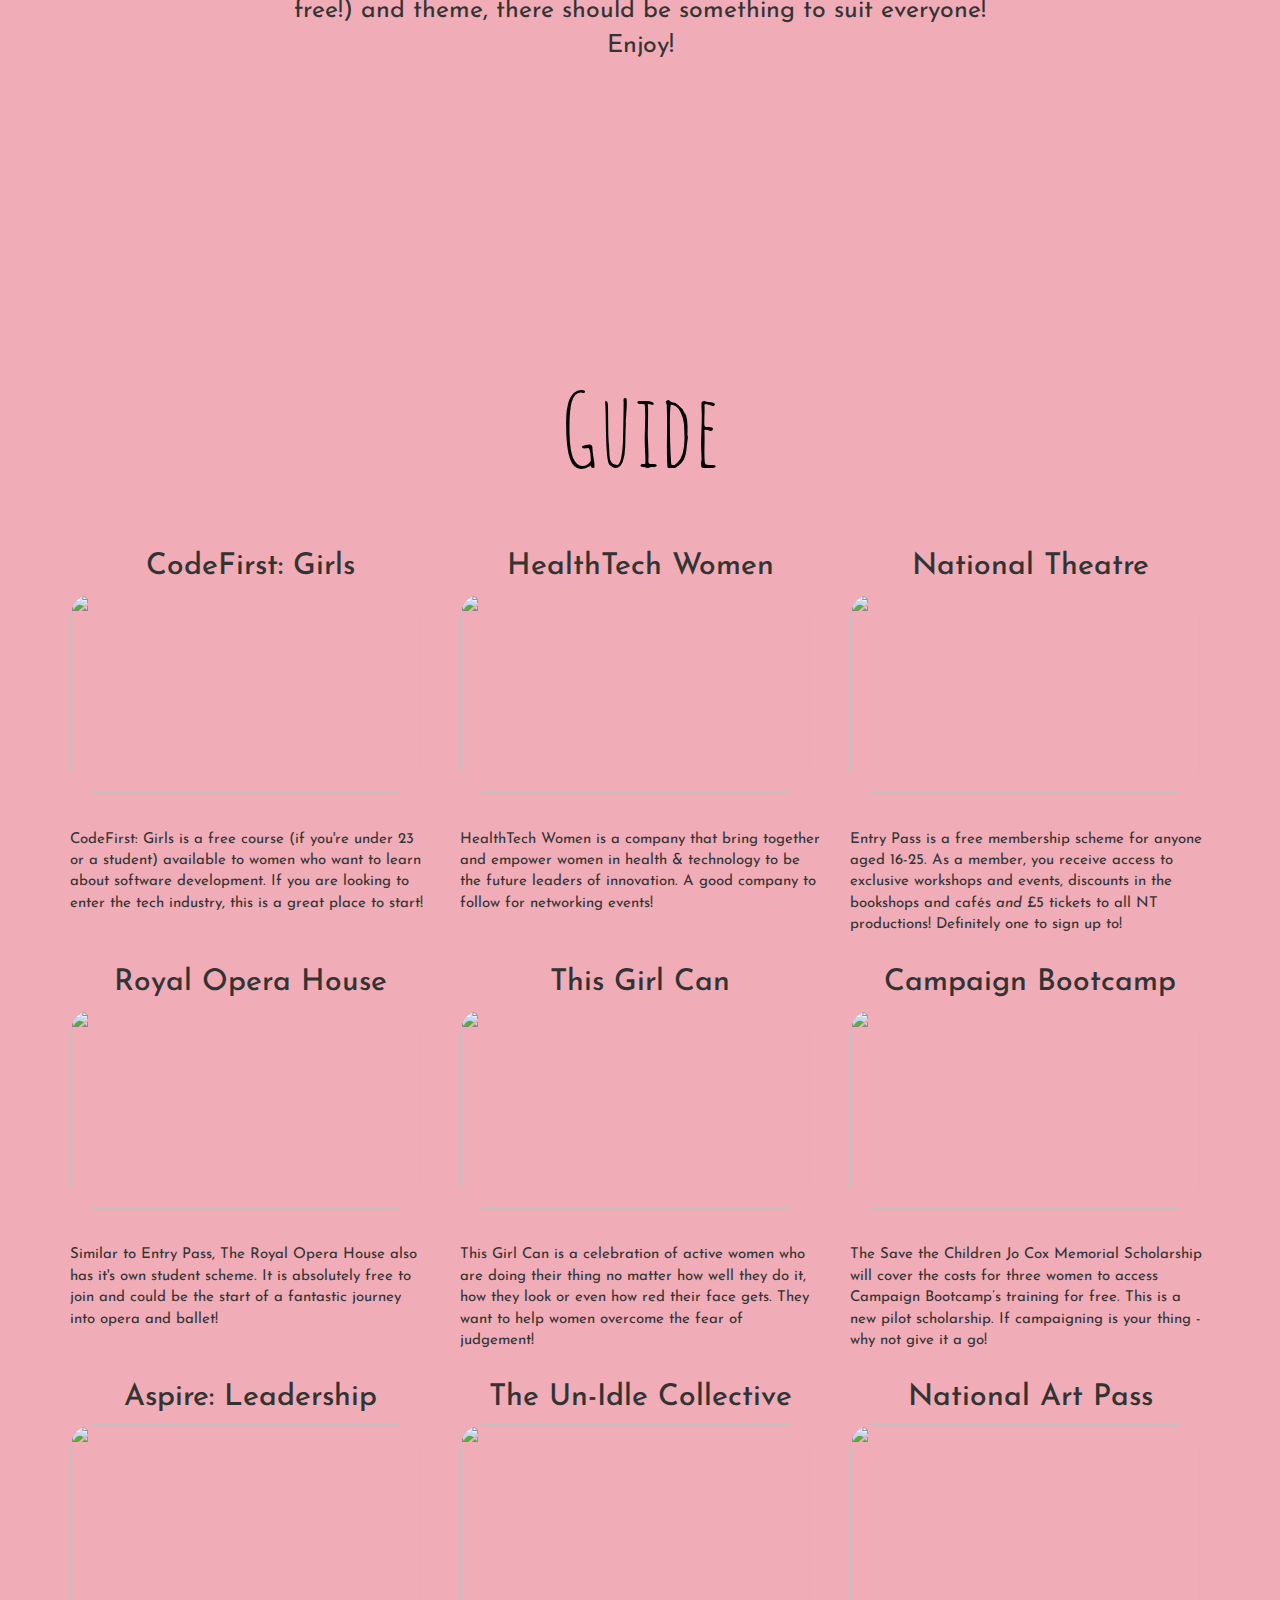
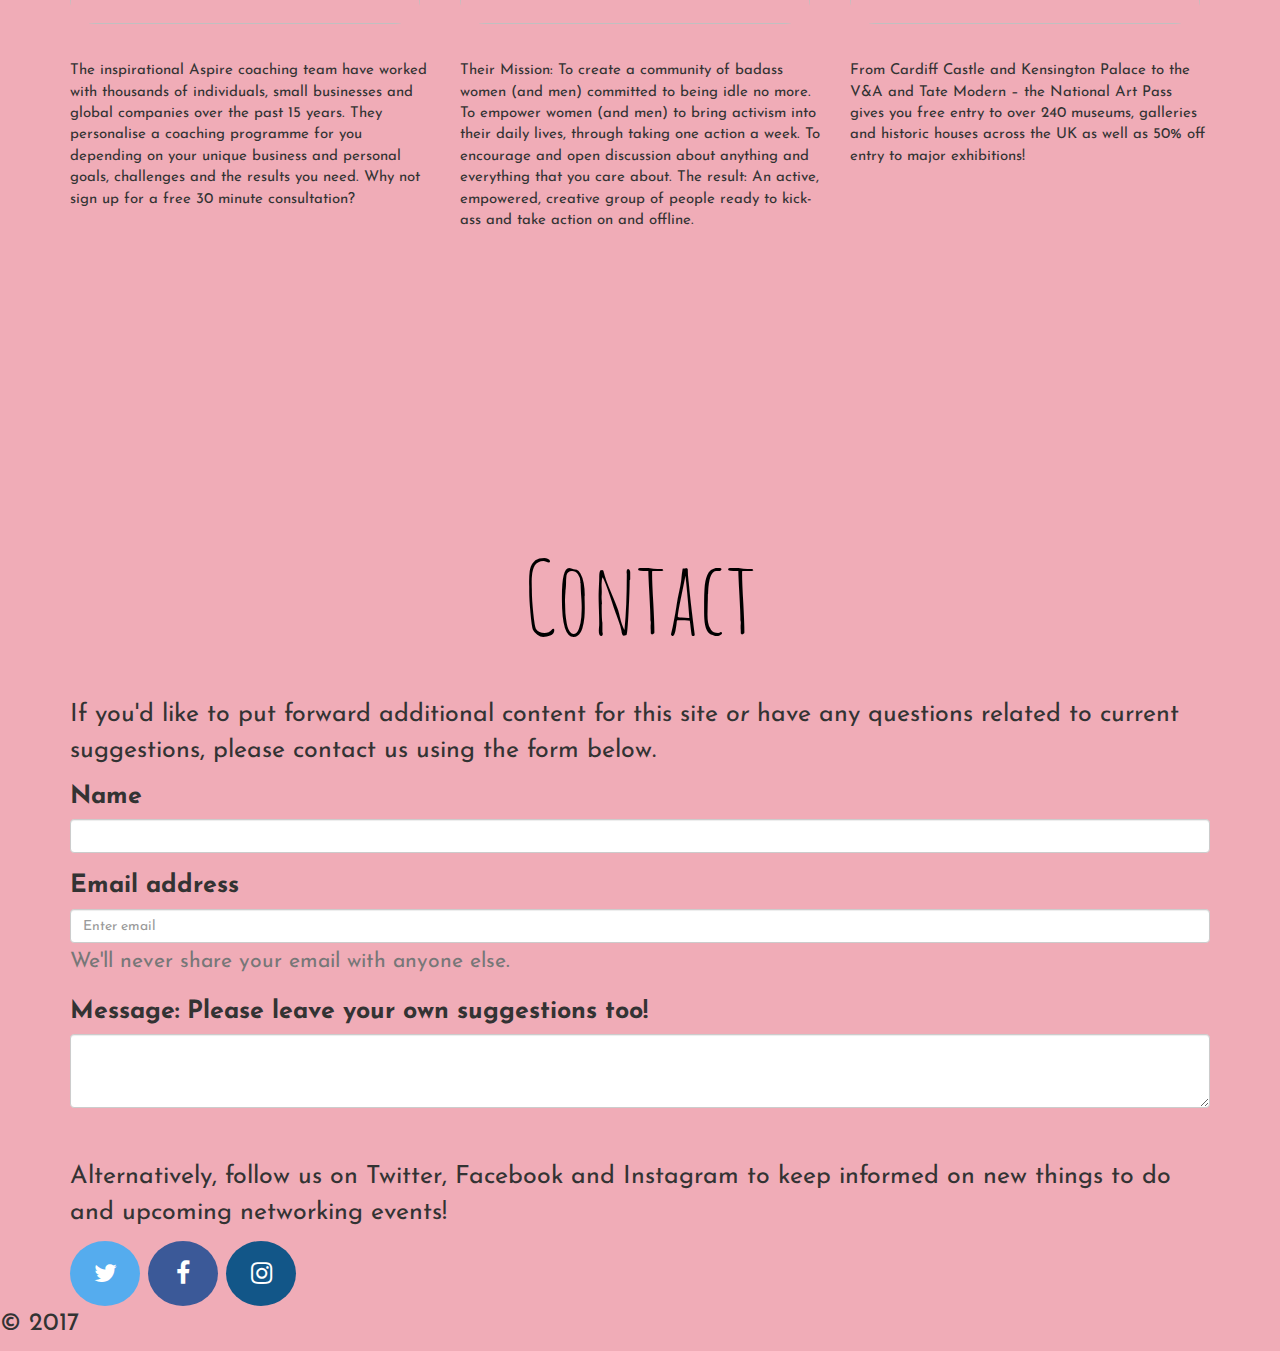
==== commit e80d308b: "removed unnecessary code" ====
--- a/index.html
+++ b/index.html
@@ -1,45 +1,28 @@
 <!DOCTYPE html>
 <html>
   <head>
-    <!-- Required Meta Tags -->
+    <!-- Required Tags -->
     <meta charset="UTF-8">
     <meta http-equiv="X-UA-Compatible" content="IE=edge">
     <meta name="viewport" content="width=device-width, initial-scale=1">
-    <link rel="stylesheet" href="main.css">
-
+
+    <!-- Bootstrap -->
     <link rel="stylesheet" href="https://maxcdn.bootstrapcdn.com/bootstrap/3.3.7/css/bootstrap.min.css">
     <script src="https://ajax.googleapis.com/ajax/libs/jquery/3.1.1/jquery.min.js"></script>
     <script src="https://maxcdn.bootstrapcdn.com/bootstrap/3.3.7/js/bootstrap.min.js"></script>
+
     <!-- Fonts -->
     <link href="https://fonts.googleapis.com/css?family=Amatic+SC|Clicker+Script|Droid+Serif|Raleway|Rochester" rel="stylesheet">
     <link href="https://fonts.googleapis.com/css?family=Josefin+Sans" rel="stylesheet">
 
-    <!-- Favicon -->
-    <link rel="apple-touch-icon" sizes="57x57" href="/apple-icon-57x57.png">
-    <link rel="apple-touch-icon" sizes="60x60" href="/apple-icon-60x60.png">
-    <link rel="apple-touch-icon" sizes="72x72" href="/apple-icon-72x72.png">
-    <link rel="apple-touch-icon" sizes="76x76" href="/apple-icon-76x76.png">
-    <link rel="apple-touch-icon" sizes="114x114" href="/apple-icon-114x114.png">
-    <link rel="apple-touch-icon" sizes="120x120" href="/apple-icon-120x120.png">
-    <link rel="apple-touch-icon" sizes="144x144" href="/apple-icon-144x144.png">
-    <link rel="apple-touch-icon" sizes="152x152" href="/apple-icon-152x152.png">
-    <link rel="apple-touch-icon" sizes="180x180" href="/apple-icon-180x180.png">
-    <link rel="icon" type="image/png" sizes="192x192"  href="/android-icon-192x192.png">
-    <link rel="icon" type="image/png" sizes="32x32" href="/favicon-32x32.png">
-    <link rel="icon" type="image/png" sizes="96x96" href="/favicon-96x96.png">
-    <link rel="icon" type="image/png" sizes="16x16" href="/favicon-16x16.png">
-    <link rel="manifest" href="/manifest.json">
-    <meta name="msapplication-TileColor" content="#ffffff">
-    <meta name="msapplication-TileImage" content="/ms-icon-144x144.png">
-    <meta name="theme-color" content="#ffffff">
-
     <!-- CSS -->
     <link rel="stylesheet" href="main.css">
     <link href="css/bootstrap.min.css" rel="stylesheet">
 
     <!-- Title -->
-  <title>London: Girls First</title>
+    <title>London: Girls First</title>
   </head>
+
   <body>
     <body data-spy="scroll" data-target=".navbar" data-offset="50">
 
@@ -64,7 +47,8 @@
         <h1>About</h1><br>
         <p class="welcome">Welcome to London: Girls First! <br>A website especially designed to inform
           young women about <strong>things to do</strong> in London. Here on London: Girls First we
-          focus on the latest events and courses for women to make the most out of London!</p>
+          focus on the latest events and courses for women to make the most out of London!
+        </p>
         <br>
         <p class="goal">Having realised the range of amazing opportunities available to women in London,
         we thought it would be a good idea to have a place on the Internet where you could find it all.
@@ -82,15 +66,15 @@
       <div class="row">
         <div class="col-md-4">
           <h2 class="guideheaders">CodeFirst: Girls</h2>
-          <a href="http://www.codefirstgirls.org.uk/">
-            <img class="img-responsive" src="codefirst.jpg">
-          </a>
-          <br>
-          <p class="infoguide">
+            <a href="http://www.codefirstgirls.org.uk/">
+              <img class="img-responsive" src="codefirst.jpg">
+            </a>
+<br>
+            <p class="infoguide">
             CodeFirst: Girls is a free course (if you're under 23 or a student) available to women who want
             to learn about software development. If you are looking to enter the tech industry, this is a great
             place to start!
-          </p>
+            </p>
         </div>
 
         <div class="col-md-4">
@@ -98,7 +82,7 @@
           <a href="http://www.healthtechwomen.co.uk/">
             <img class="img-responsive" src="healthtech.jpg">
           </a>
-          <br>
+<br>
           <p class="infoguide">
             HealthTech Women is a company that bring together and empower women in health & technology to be
             the future leaders of innovation. A good company to follow for networking events!
@@ -110,7 +94,7 @@
           <a href="https://www.nationaltheatre.org.uk/entry-pass">
             <img class="img-responsive" src="nt.jpg">
           </a>
-          <br>
+<br>
           <p class="infoguide">
             Entry Pass is a free membership scheme for anyone aged 16-25. As a member, you receive
             access to exclusive workshops and events, discounts in the bookshops and cafés <i>and</i>
@@ -122,8 +106,7 @@
           <h2 class="guideheaders">Royal Opera House</h2>
           <a href="http://www.roh.org.uk/for/rohstudents">
             <img class="img-responsive" src="rohstudents.jpg">
-          </a>
-          <br>
+          </a><br>
           <p class="infoguide">
             Similar to Entry Pass, The Royal Opera House also has it's own student scheme.
             It is absolutely free to join and could be the start of a fantastic journey into opera and ballet!
@@ -135,7 +118,7 @@
           <a href="http://www.thisgirlcan.co.uk/">
             <img class="img-responsive" src="thisgirlcan.jpg">
           </a>
-          <br>
+<br>
           <p class="infoguide">
             This Girl Can is a celebration of active women who are doing their thing no matter how well they do it,
             how they look or even how red their face gets. They want to help women overcome the fear of judgement!
@@ -147,7 +130,7 @@
           <a href="https://www.campaignbootcamp.org/blog/2017/2/9/new-scholarship-save-the-childrens-jo-cox-memorial-scholarship">
             <img class="img-responsive" src="jocox.jpg">
           </a>
-          <br>
+<br>
           <p class="infoguide">
             The Save the Children Jo Cox Memorial Scholarship will cover the costs for three women to access Campaign Bootcamp’s
             training for free. This is a new pilot scholarship. If campaigning is your thing - why not give it a go!
@@ -159,7 +142,7 @@
           <a href="http://www.aspirewomen.co.uk/index.php/coaching_programs/">
             <img class="img-responsive" src="aspire.jpg">
           </a>
-          <br>
+<br>
           <p class="infoguide">
             The inspirational Aspire coaching team have worked with thousands of individuals, small businesses and global companies
             over the past 15 years. They personalise a coaching programme for you depending on your unique business and personal
@@ -172,7 +155,7 @@
           <a href="https://www.theunidlecollective.com/">
             <img class="img-responsive" src="unidle.jpg">
           </a>
-          <br>
+<br>
           <p class="infoguide">
             Their Mission: To create a community of badass women (and men) committed to being idle no more. To empower
             women (and men) to bring activism into their daily lives, through taking one action a week. To encourage and
@@ -186,13 +169,12 @@
           <a href="https://www.artfund.org/national-art-pass">
             <img class="img-responsive" src="artpass.jpeg">
           </a>
-          <br>
+<br>
           <p class="infoguide">
             From Cardiff Castle and Kensington Palace to the V&A and Tate Modern – the National Art Pass gives you free entry
             to over 240 museums, galleries and historic houses across the UK as well as 50% off entry to major exhibitions!
           </p>
         </div>
-
       </div>
     </div>
   </div>
@@ -219,8 +201,10 @@
       <textarea class="form-control" id="Textarea" rows="3"></textarea>
     </div>
 <br>
-    <p class= "socialmedia">Alternatively, follow us on Twitter, Facebook and Instagram to keep informed
-        on new things to do and upcoming networking events!</p>
+    <p class= "socialmedia">
+      Alternatively, follow us on Twitter, Facebook and Instagram to keep informed
+      on new things to do and upcoming networking events!
+    </p>
         <!-- Icon Library -->
           <link rel="stylesheet" href="https://cdnjs.cloudflare.com/ajax/libs/font-awesome/4.7.0/css/font-awesome.min.css">
 
--- a/main.css
+++ b/main.css
@@ -34,6 +34,7 @@
 .goal {
   text-align: center;
 }
+
 ul {
   font-family: 'Amatic SC', cursive;
   font-size: 24px;
@@ -62,11 +63,13 @@
 img.img-responsive:hover {
     opacity: 0.5;
 }
+
 p.infoguide {
   font-size: 15px;
 }
+
 h2.guideheaders {
-  text-align: left;
+  text-align: center;
 }
 
 li {
@@ -84,6 +87,7 @@
 .navbar {
   background-color: black;
 }
+
 .fa {
     padding: 20px;
     font-size: 30px;
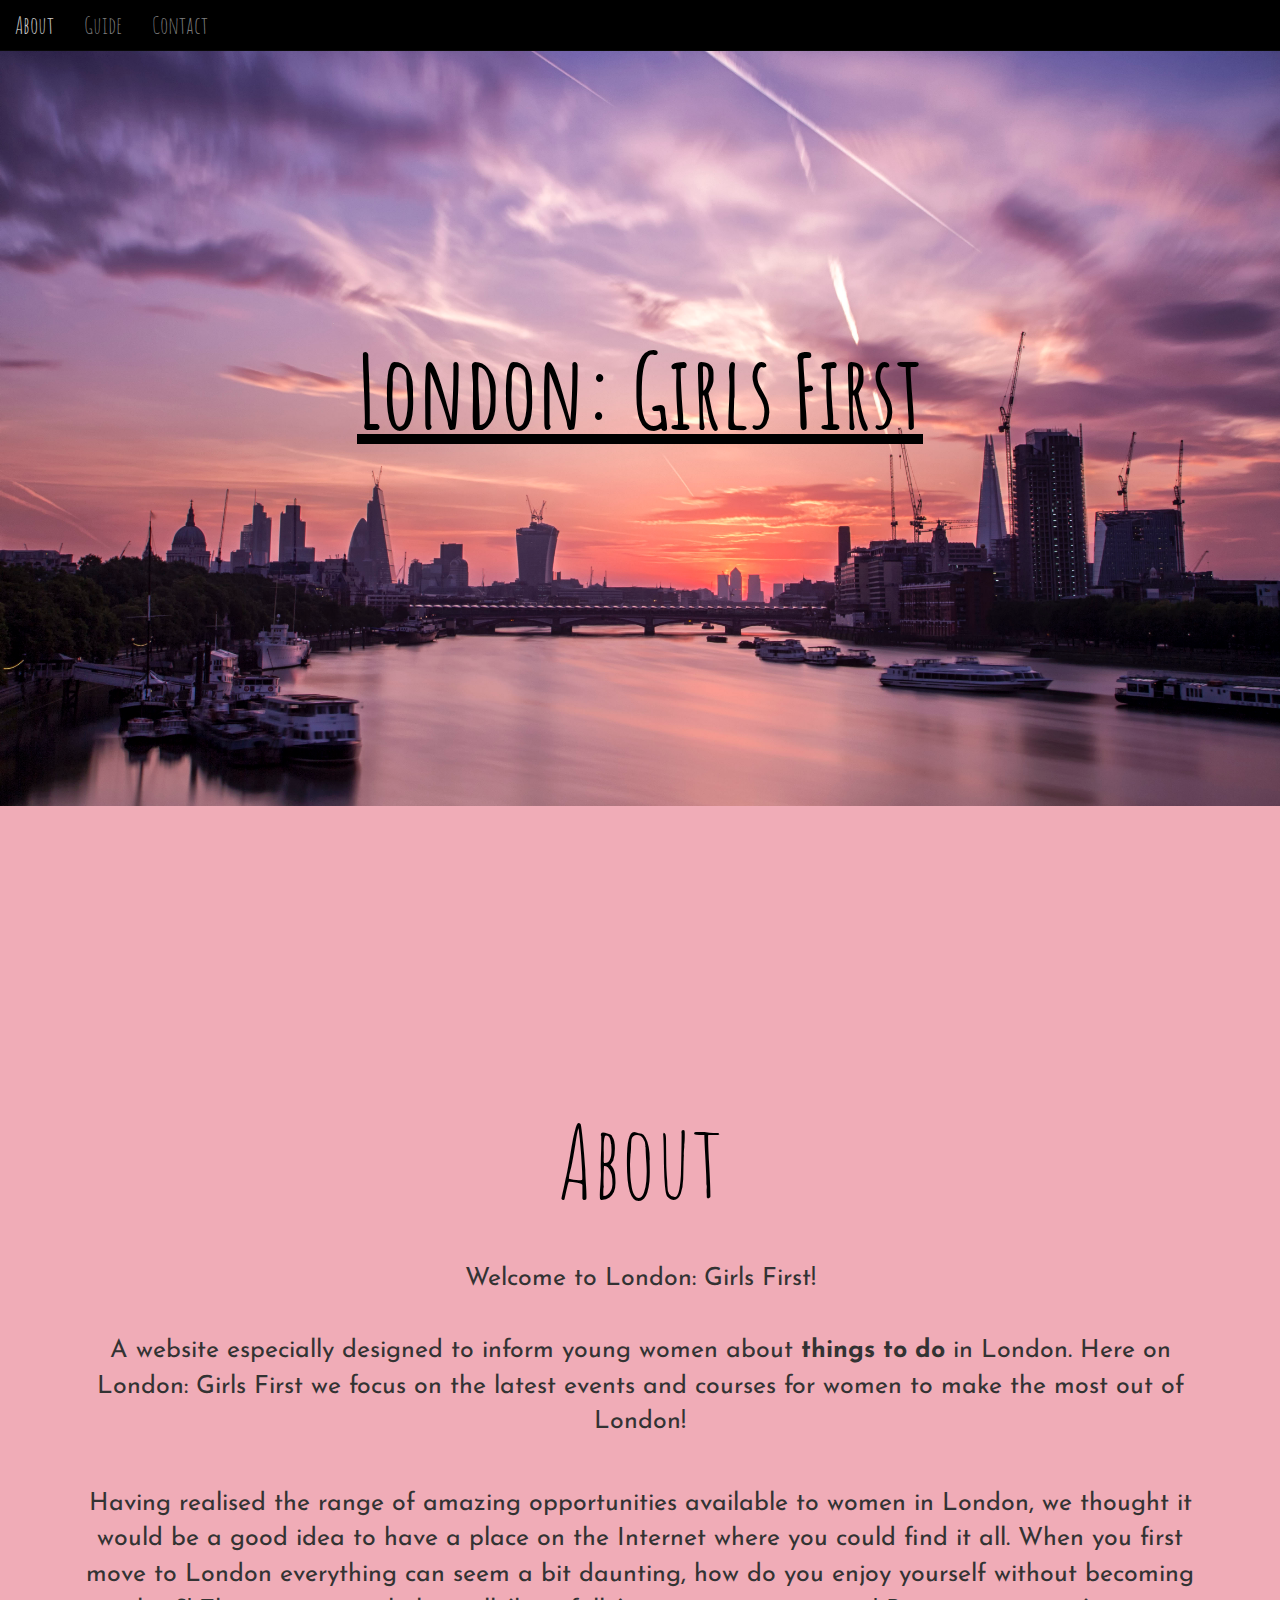
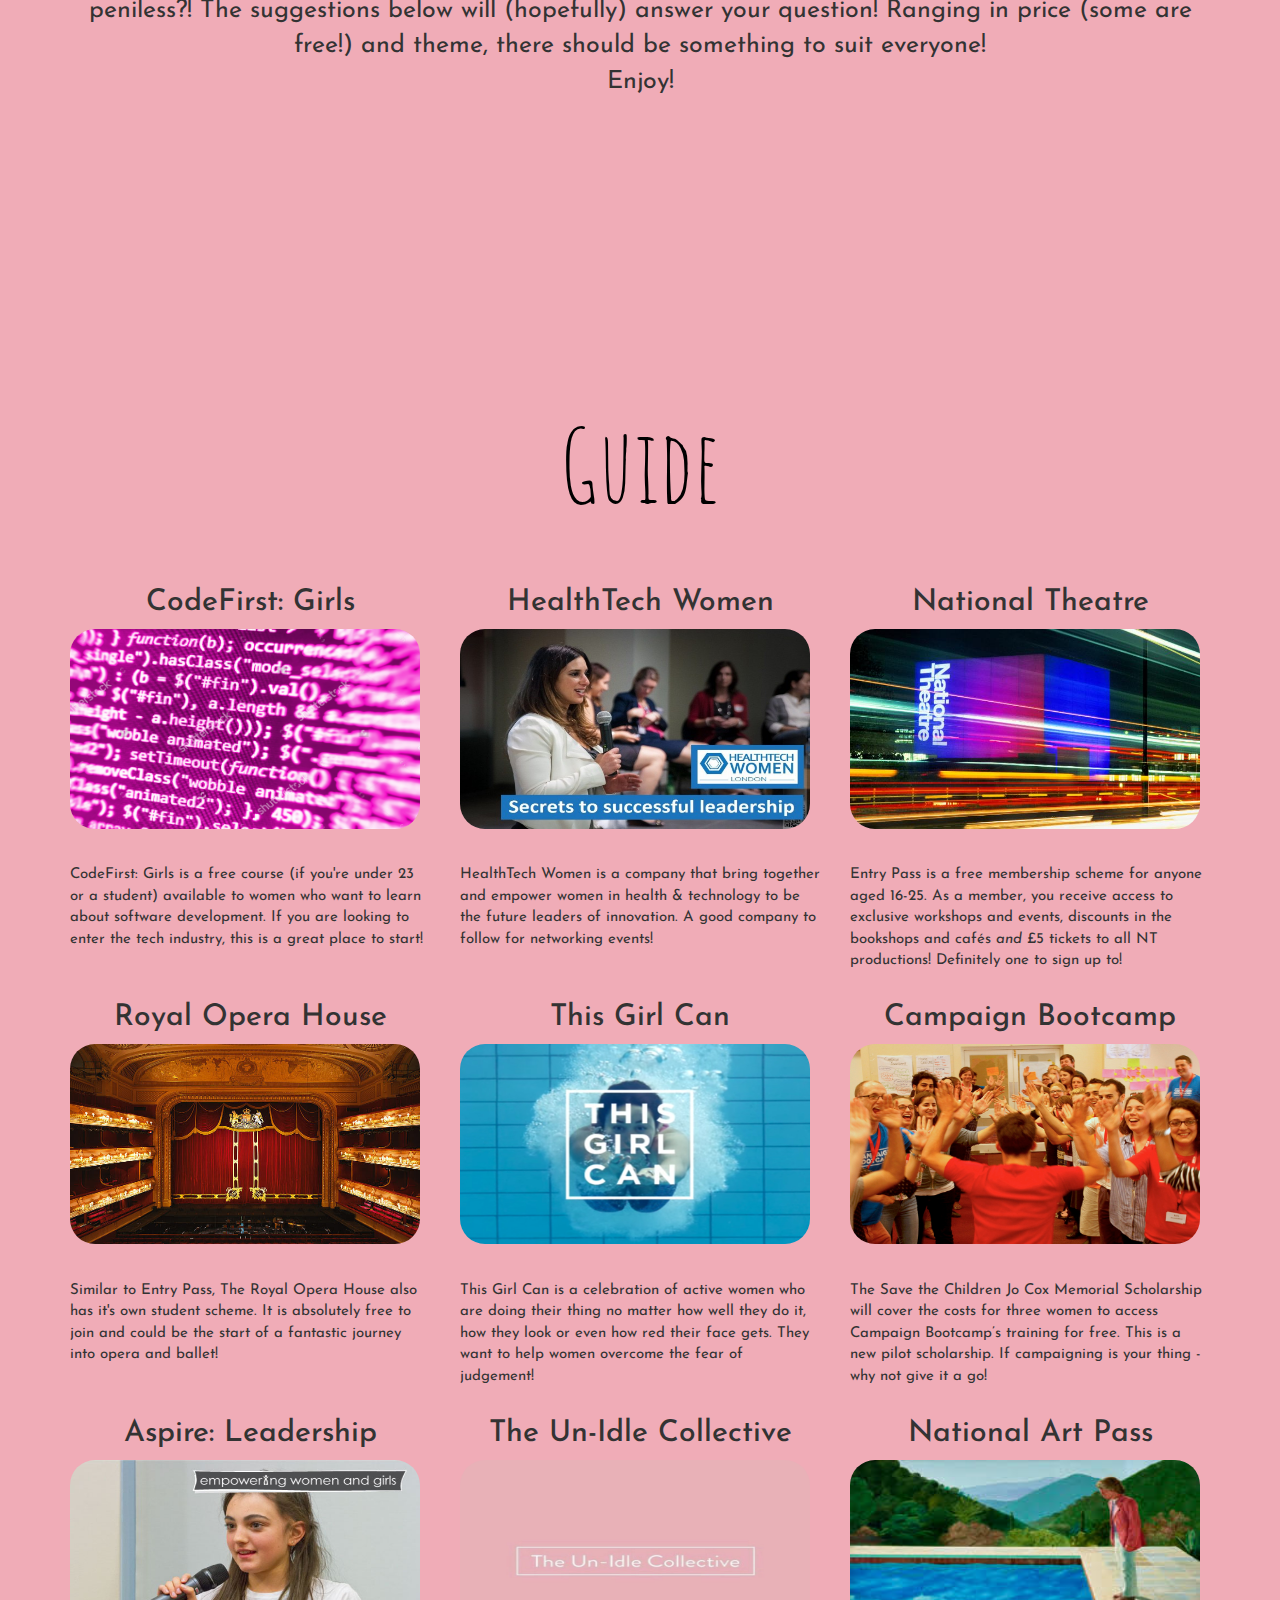
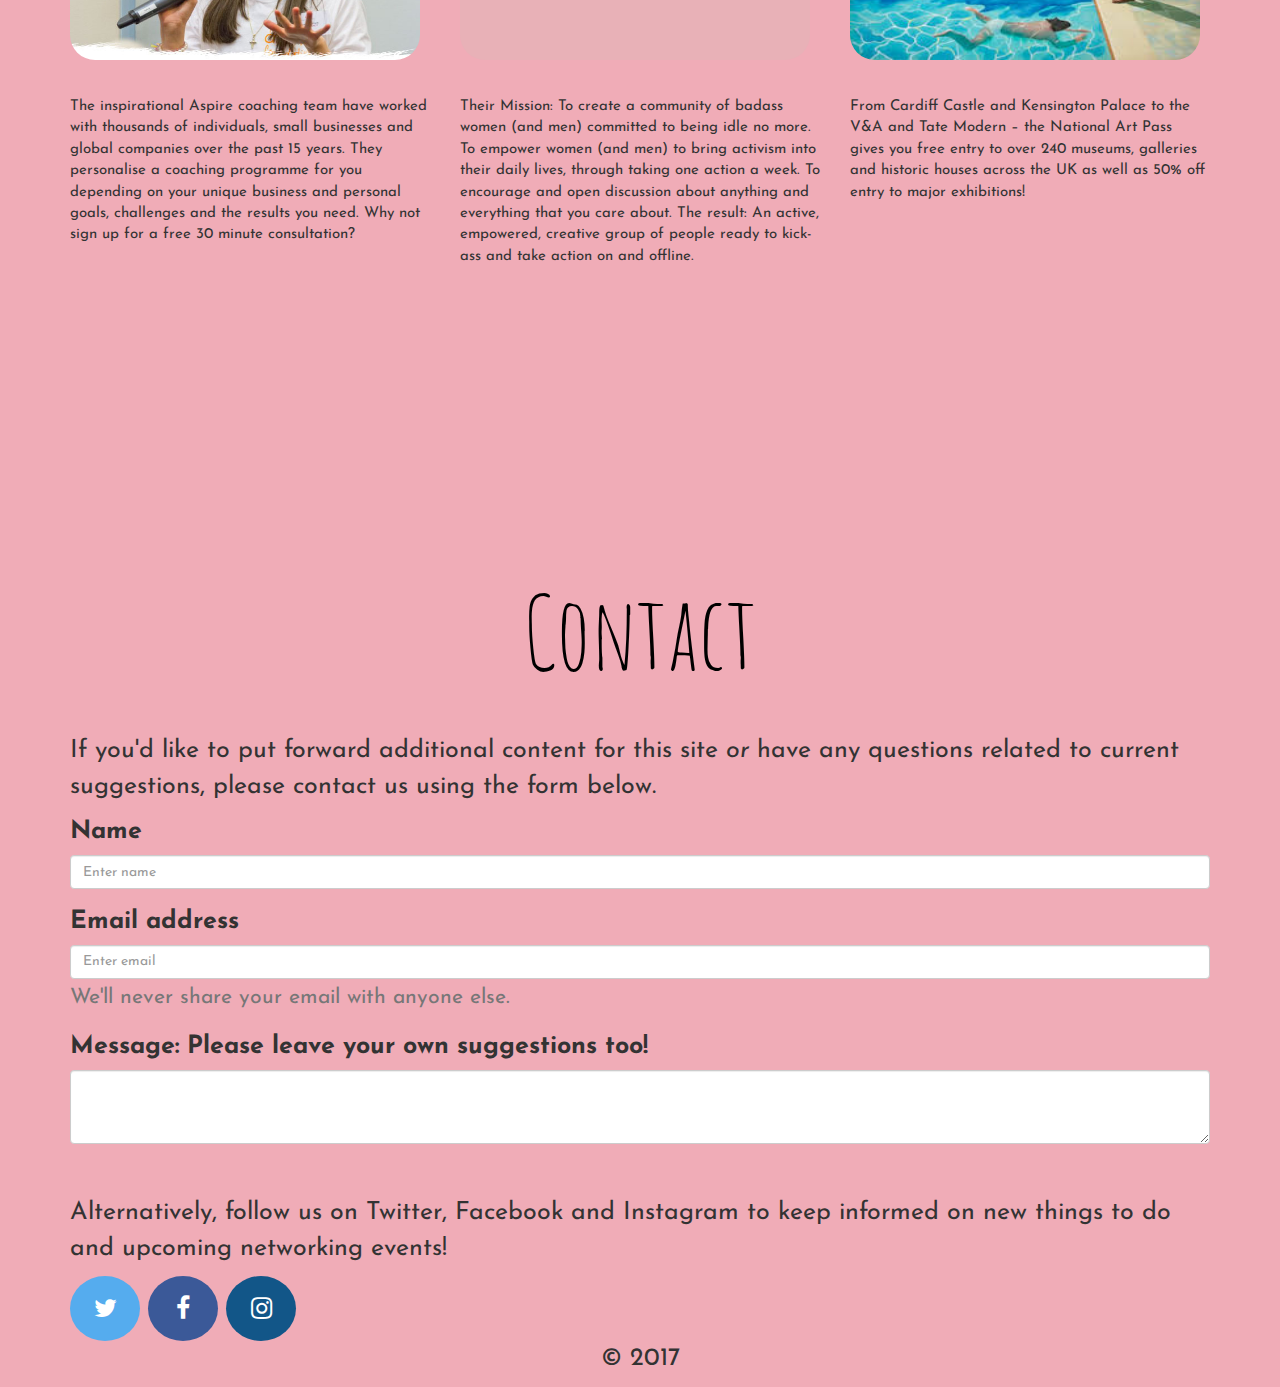
==== commit d68f4392: "altering contact form" ====
--- a/index.html
+++ b/index.html
@@ -45,7 +45,7 @@
     <div id="About">
       <div class="container">
         <h1>About</h1><br>
-        <p class="welcome">Welcome to London: Girls First! <br>A website especially designed to inform
+        <p class="welcome">Welcome to London: Girls First! <br><br>A website especially designed to inform
           young women about <strong>things to do</strong> in London. Here on London: Girls First we
           focus on the latest events and courses for women to make the most out of London!
         </p>
@@ -189,7 +189,7 @@
   <form>
     <div class="form-group">
       <label for="InputName">Name</label>
-      <input type="name" class="form-control" id=InputName>
+      <input type="name" class="form-control" id=InputName placeholder="Enter name">
     </div>
     <div class="form-group">
       <label for="InputEmail1">Email address</label>
--- a/main.css
+++ b/main.css
@@ -68,6 +68,10 @@
   font-size: 15px;
 }
 
+footer {
+  text-align: center;
+}
+
 h2.guideheaders {
   text-align: center;
 }
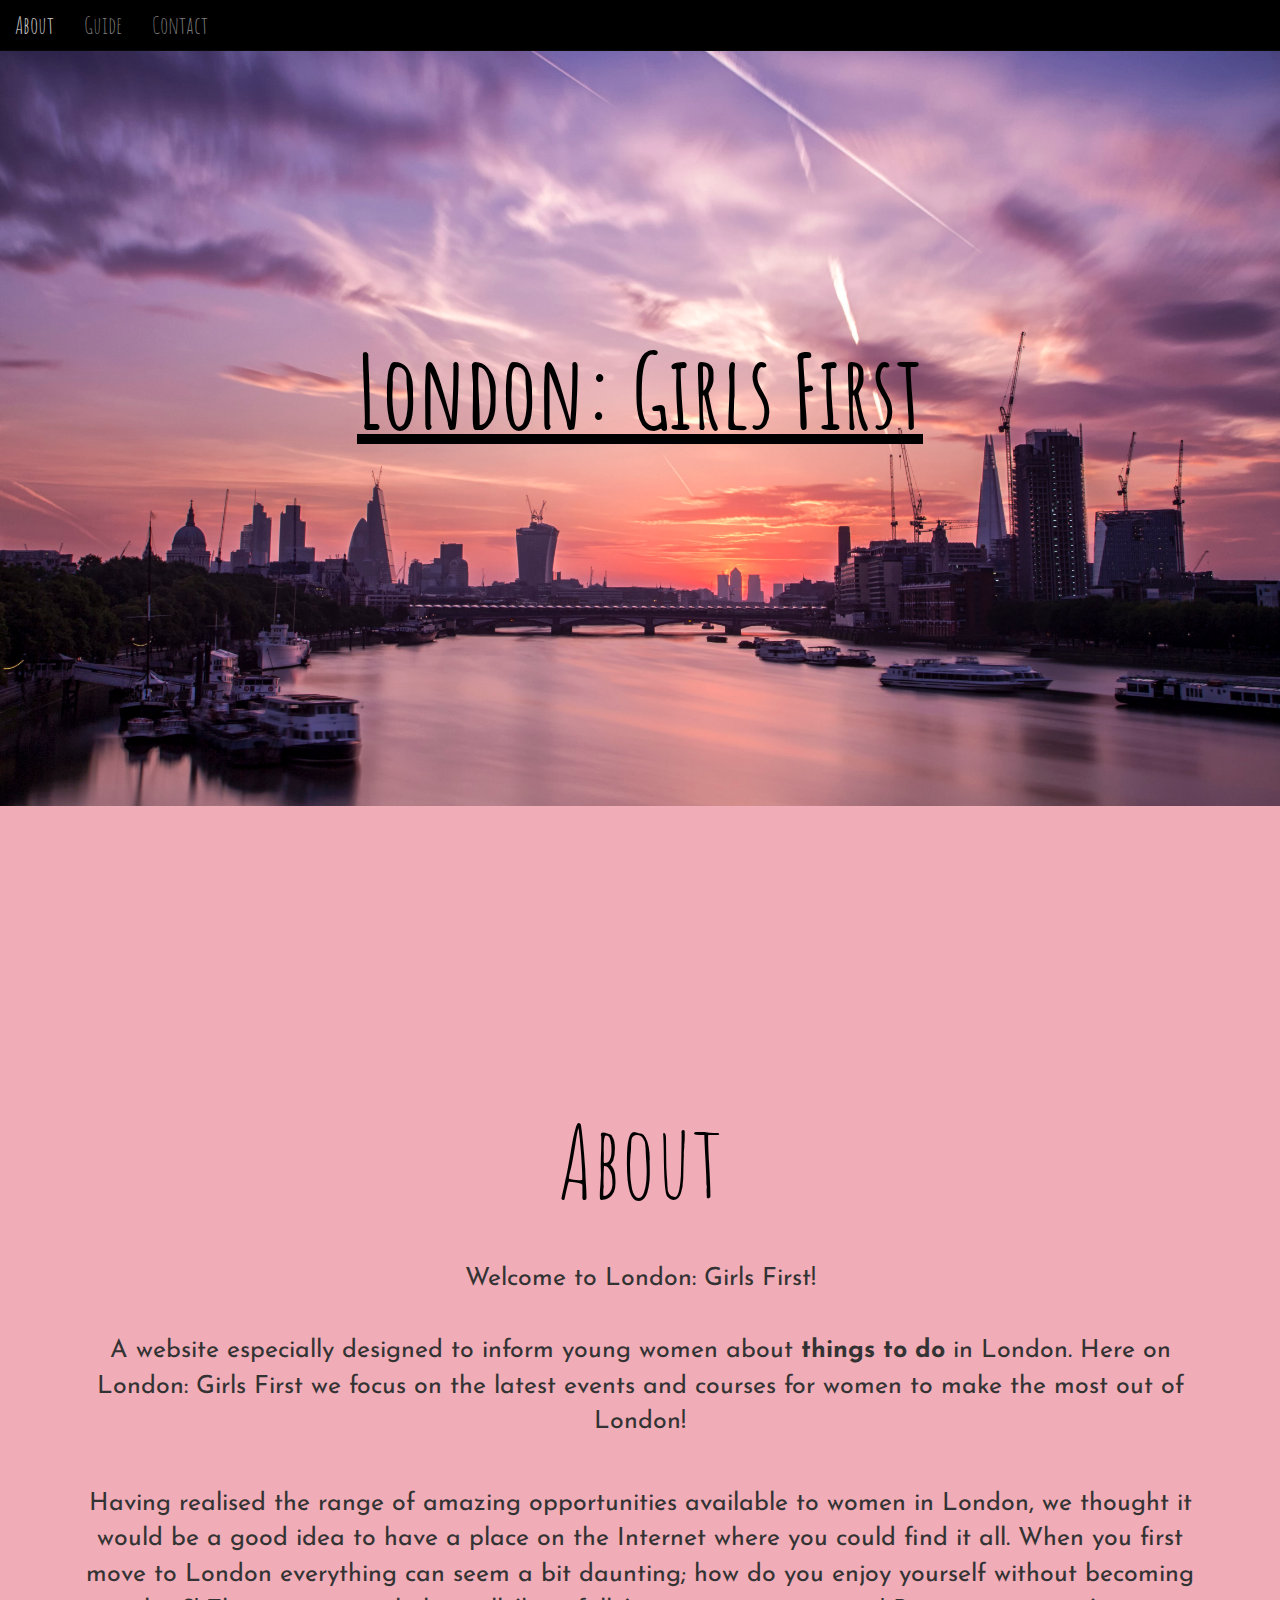
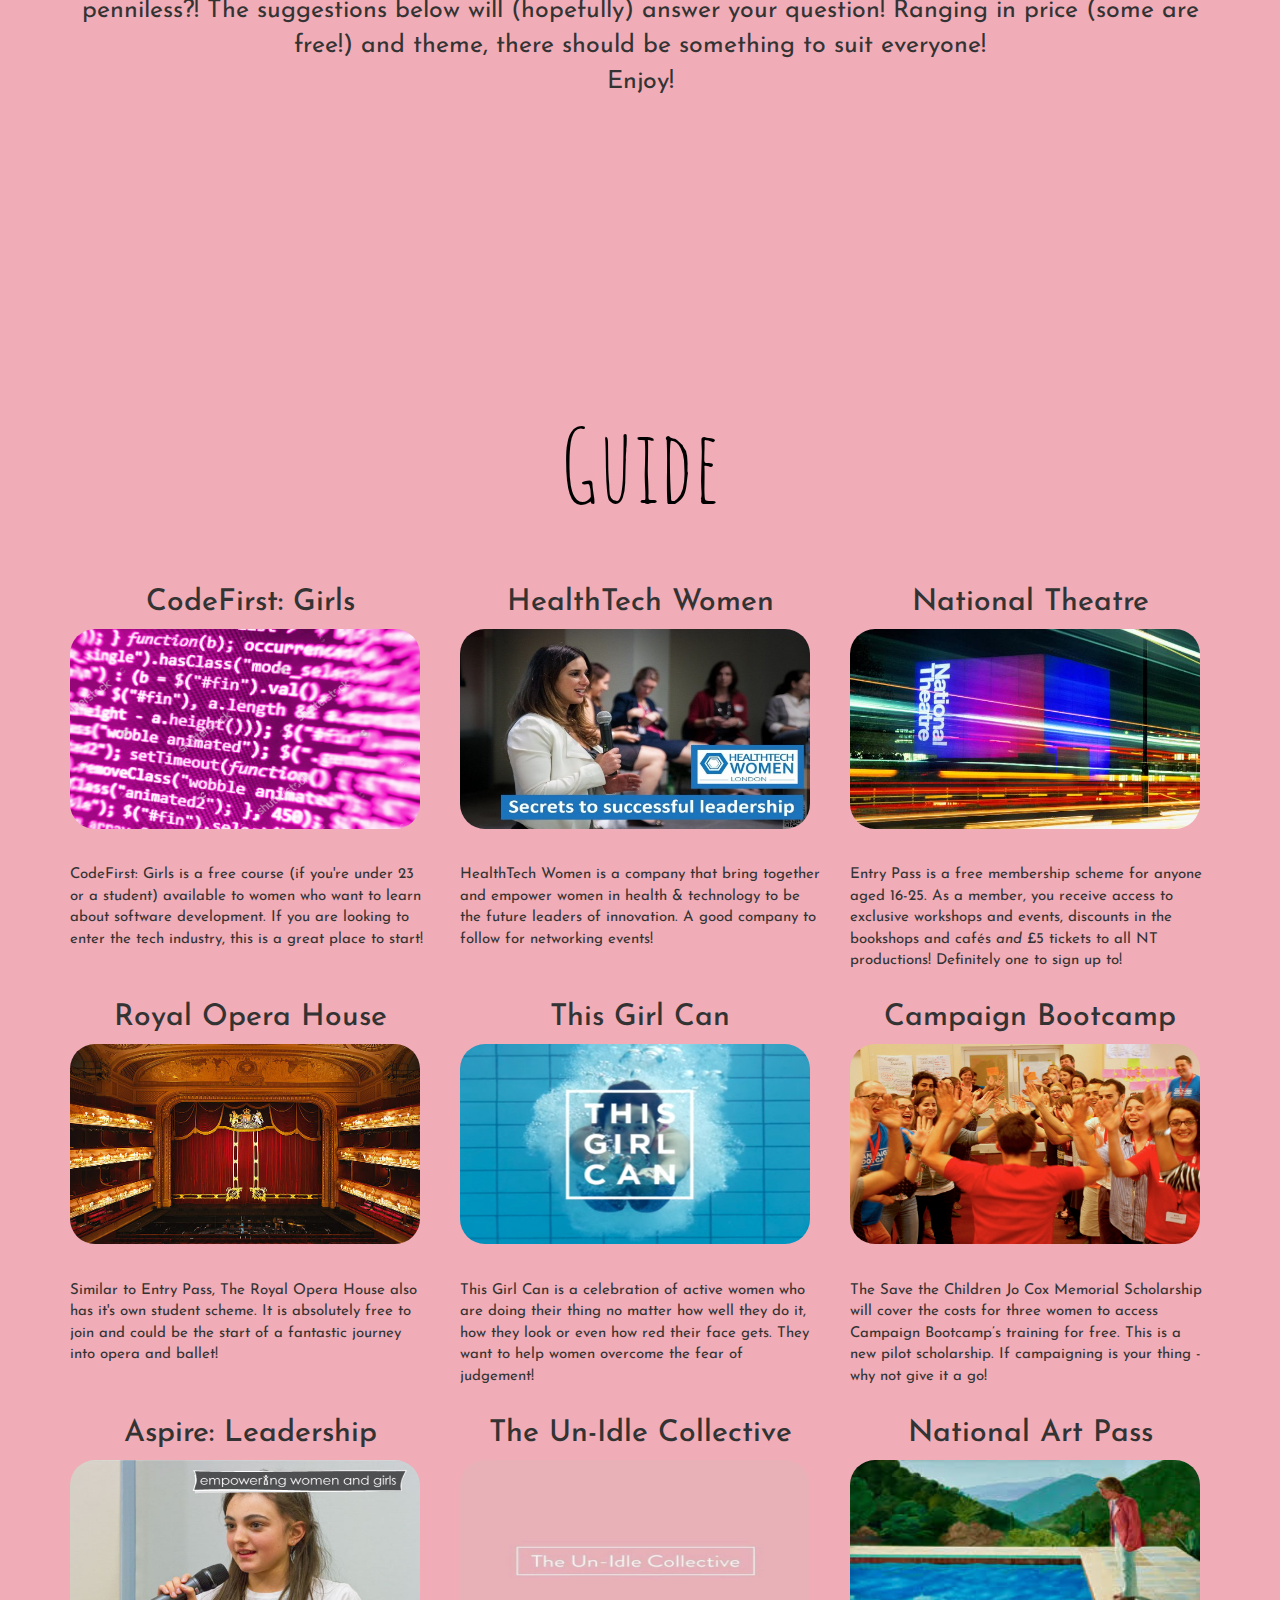
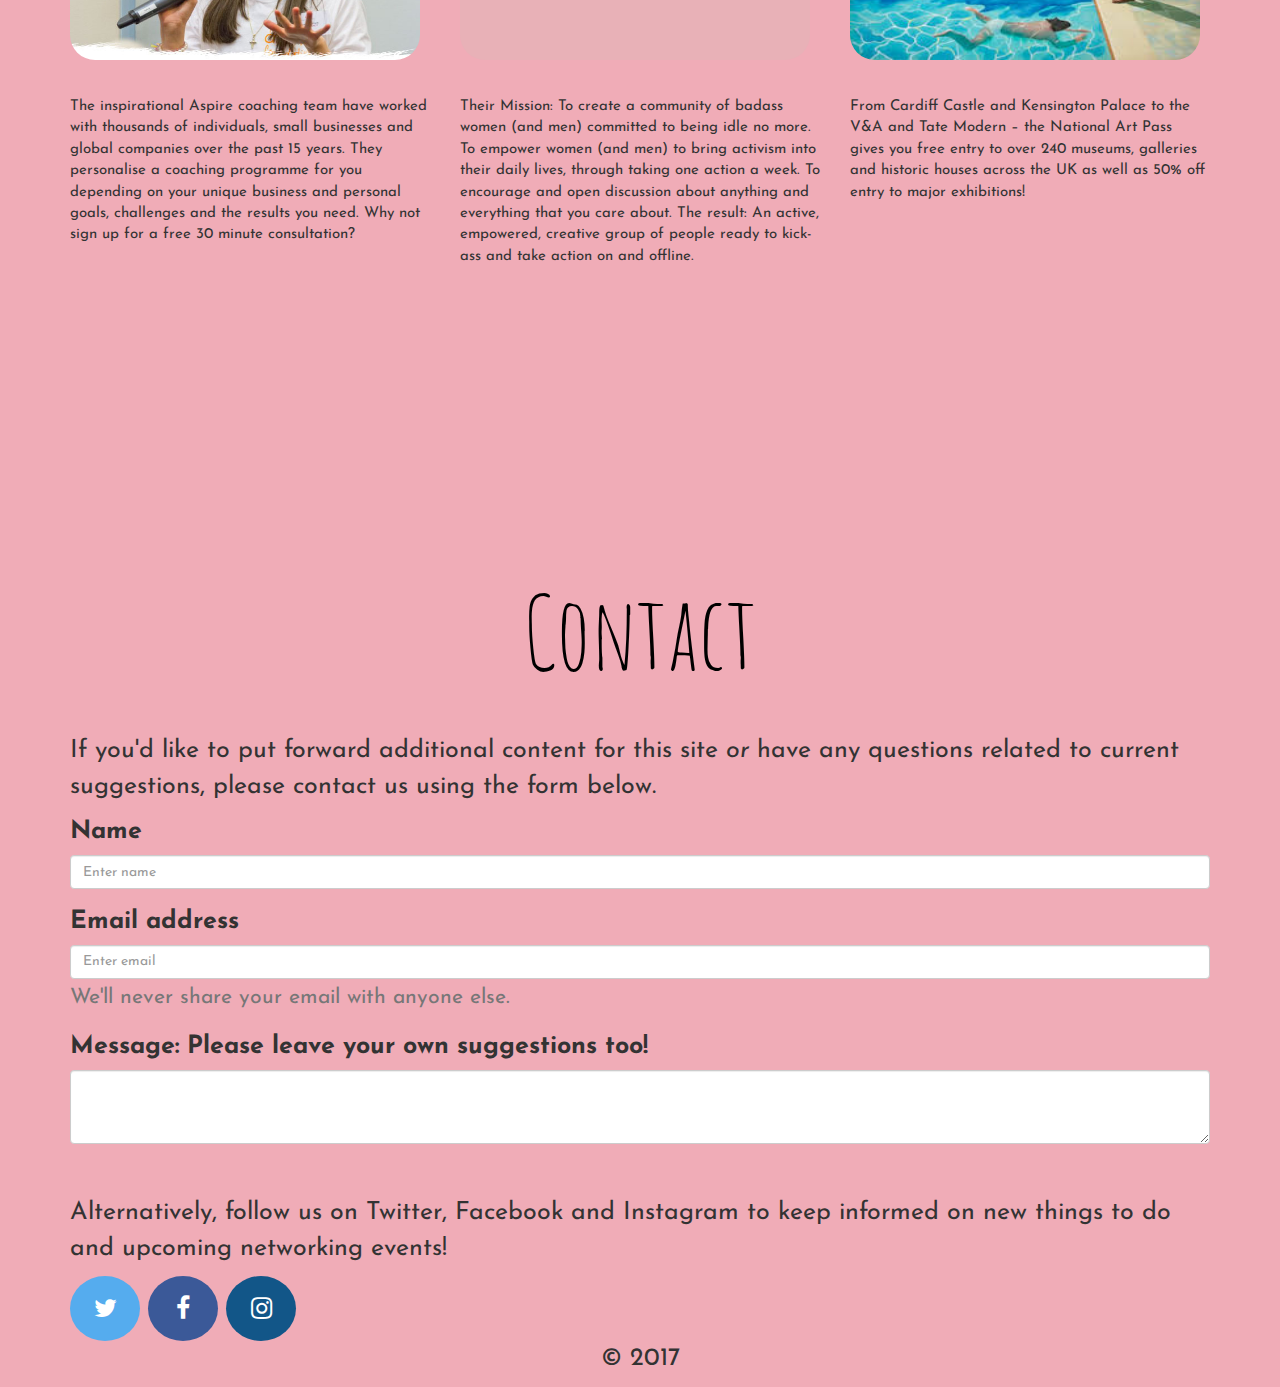
==== commit f59562ce: "spelling errors" ====
--- a/index.html
+++ b/index.html
@@ -52,8 +52,8 @@
         <br>
         <p class="goal">Having realised the range of amazing opportunities available to women in London,
         we thought it would be a good idea to have a place on the Internet where you could find it all.
-        When you first move to London everything can seem a bit daunting, how do you enjoy yourself without
-        becoming peniless?! The suggestions below will (hopefully) answer your question! Ranging in price
+        When you first move to London everything can seem a bit daunting; how do you enjoy yourself without
+        becoming penniless?! The suggestions below will (hopefully) answer your question! Ranging in price
         (some are free!) and theme, there should be something to suit everyone! <br>Enjoy!</p>
       </div>
     </div>
